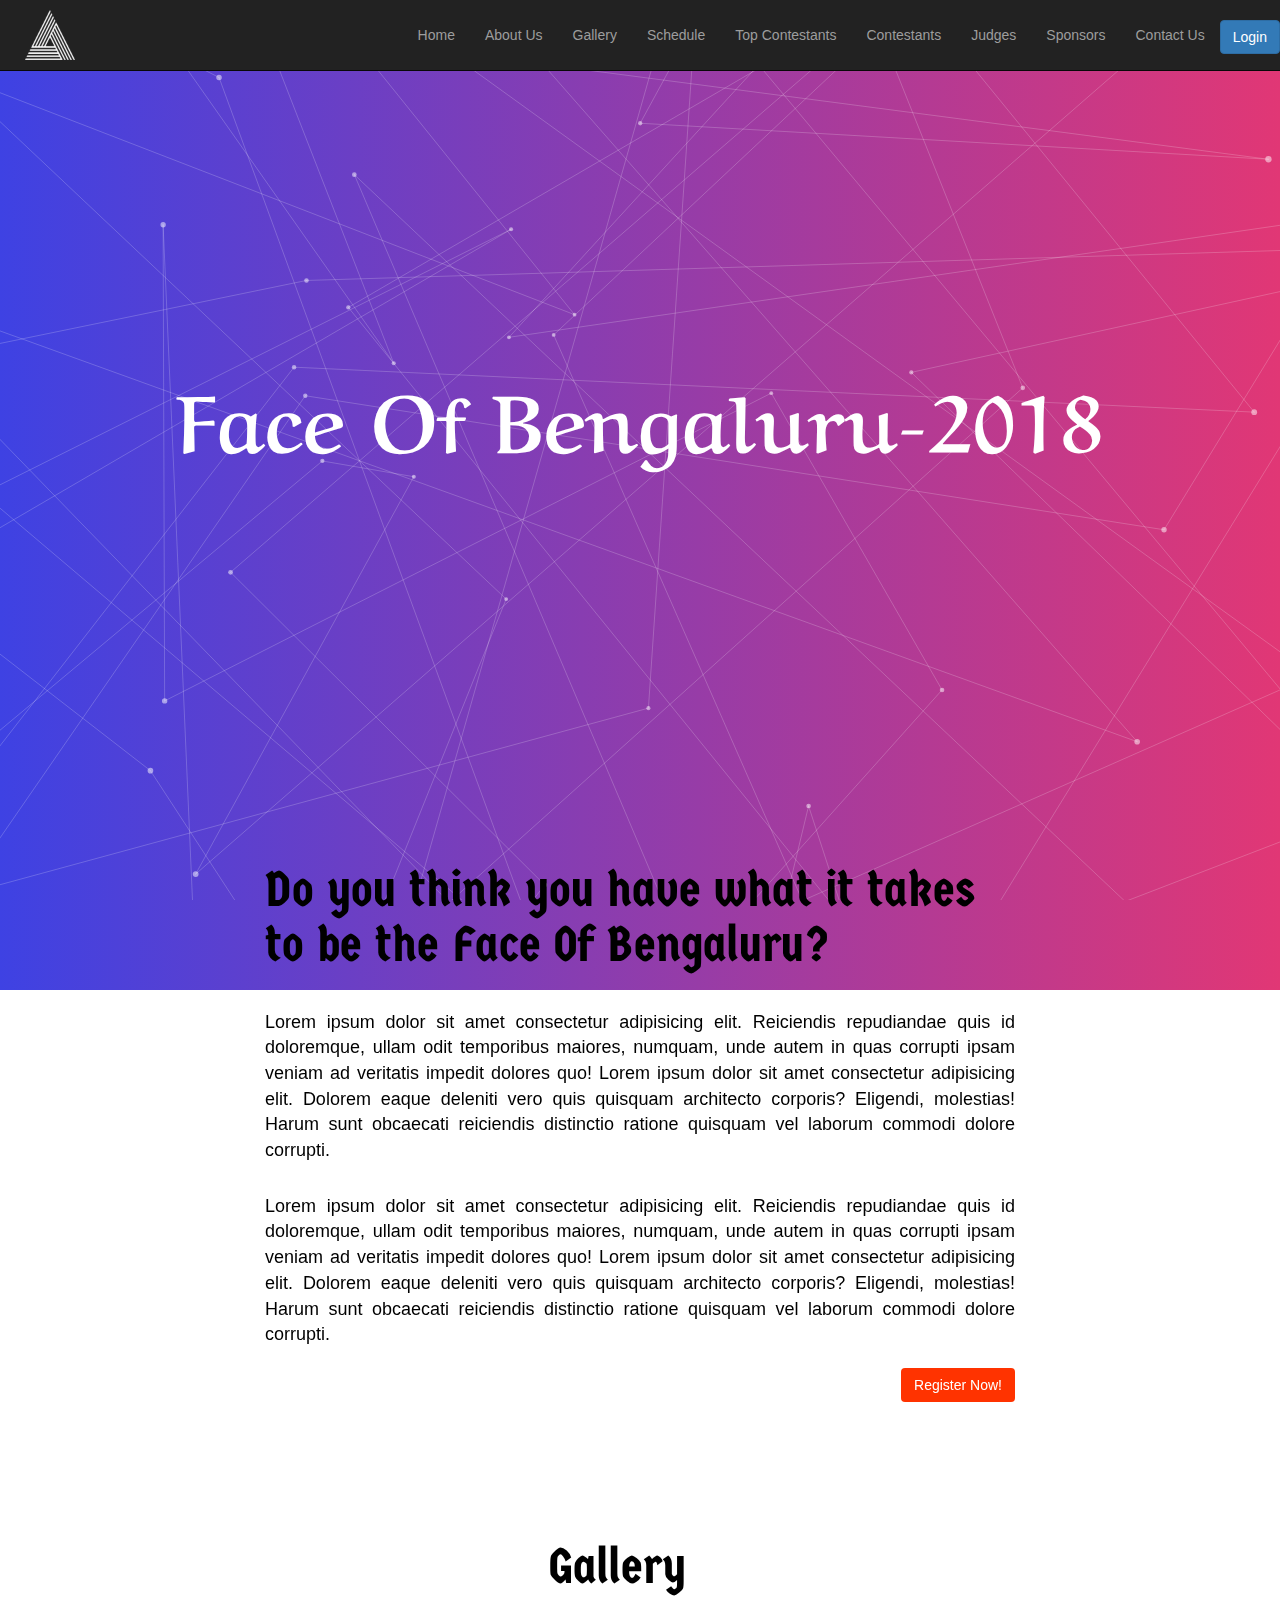
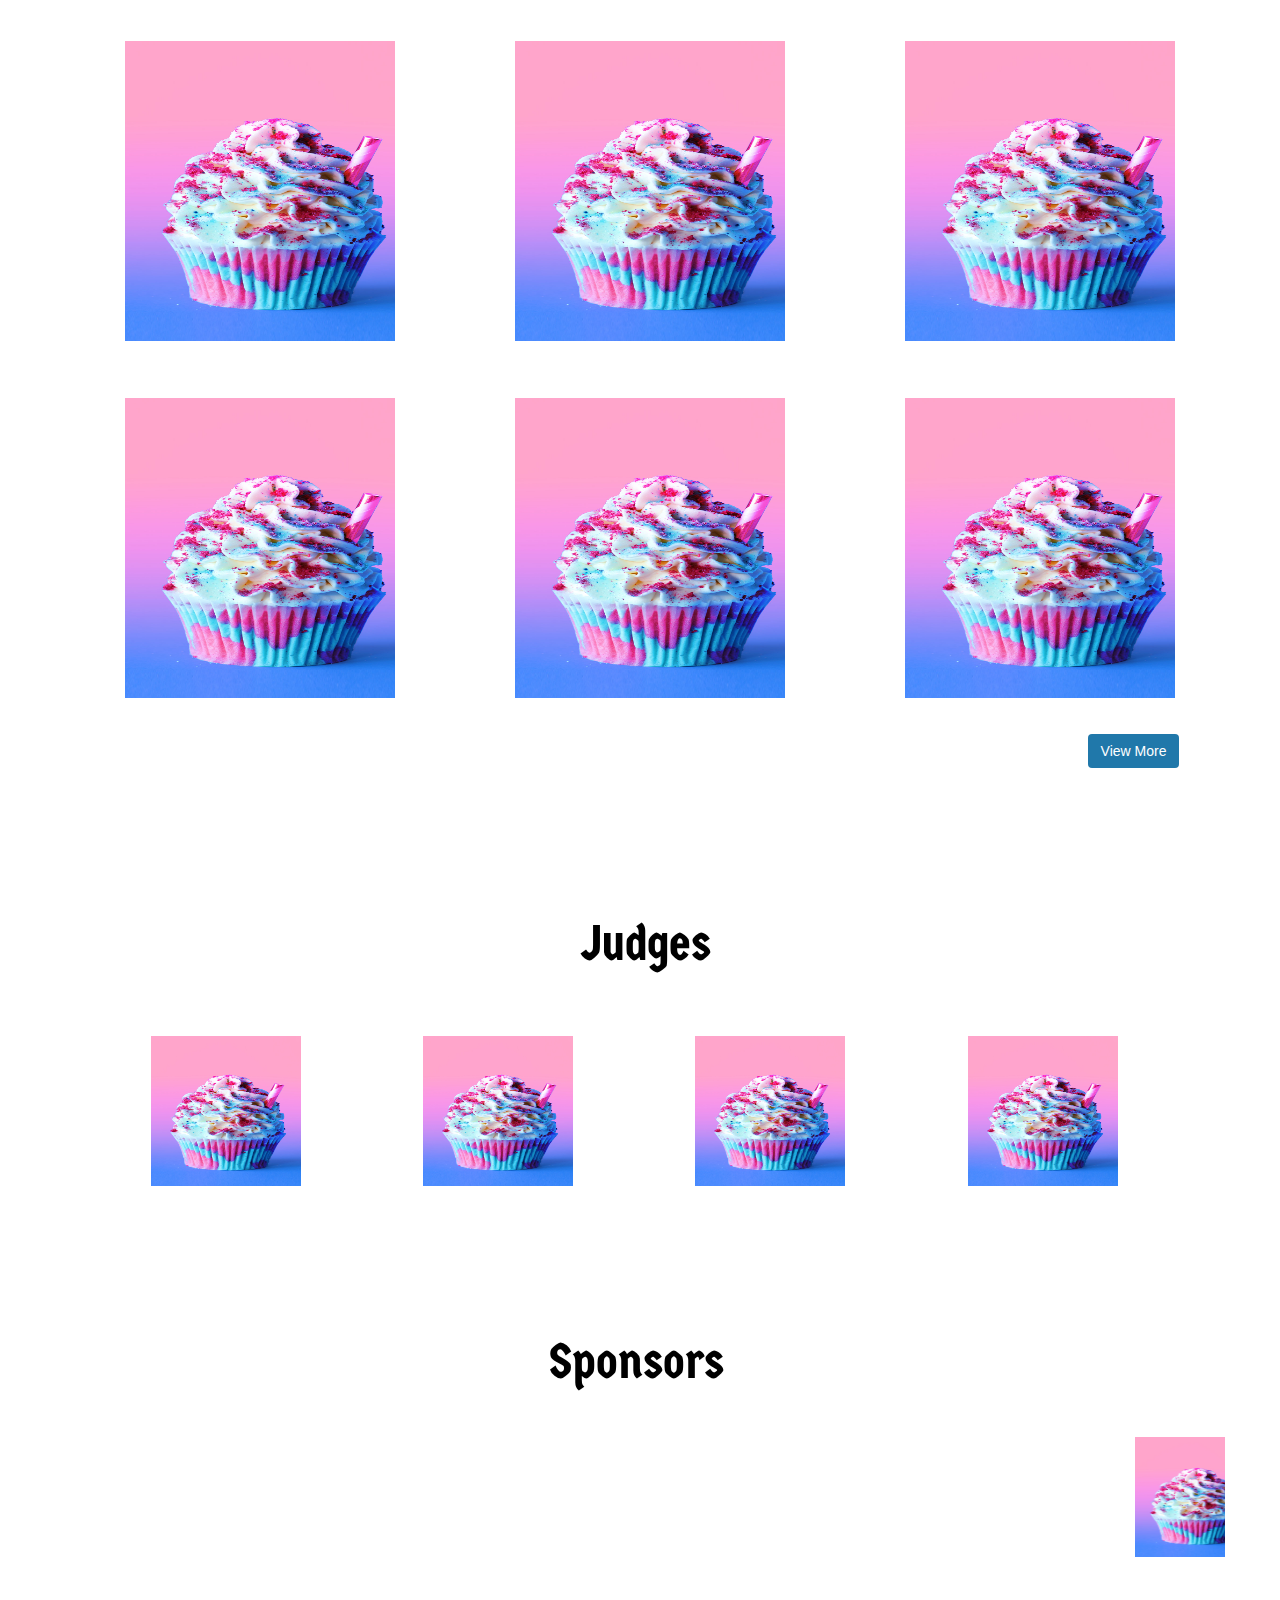
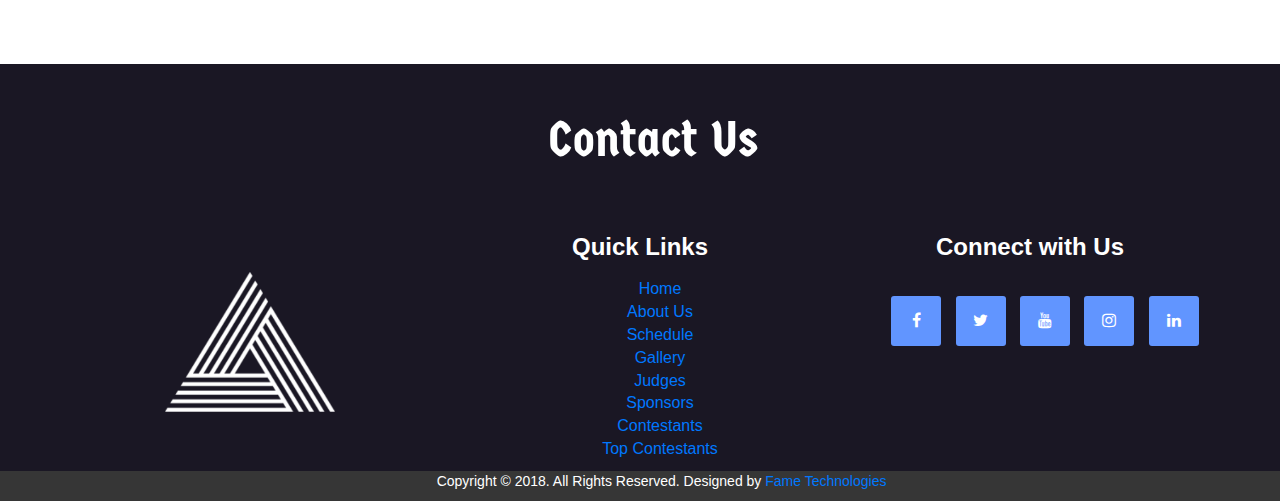
==== index.html @ 470bcb72 "index page" ====
<!DOCTYPE html>
<html>

<head>
    <meta charset="utf-8" />
    <meta http-equiv="X-UA-Compatible" content="IE=edge">
    <title>Face Of Bengaluru-2018</title>
    <meta name="viewport" content="width=device-width, initial-scale=1">
    <link rel="stylesheet" href="css/style.css" />
    <link rel="stylesheet" href="css/infinite-slider.css"/>
    <!-- Latest compiled and minified CSS -->
    <link rel="stylesheet" href="https://maxcdn.bootstrapcdn.com/bootstrap/3.3.7/css/bootstrap.min.css" integrity="sha384-BVYiiSIFeK1dGmJRAkycuHAHRg32OmUcww7on3RYdg4Va+PmSTsz/K68vbdEjh4u"
        crossorigin="anonymous">
    <!--CDN for slick-->
    <link rel="stylesheet" type="text/css" href="slick/slick.css"/>
    <link rel="stylesheet" type="text/css" href="slick/slick-theme.css"/>
    <!-- Font Awesome Icon -->
    <link rel="stylesheet" href="https://cdnjs.cloudflare.com/ajax/libs/font-awesome/4.7.0/css/font-awesome.css" />
    <!--Google Fonts-->
    <link href="https://fonts.googleapis.com/css?family=Aref+Ruqaa" rel="stylesheet">
    <link href="https://fonts.googleapis.com/css?family=Germania+One" rel="stylesheet">
    <script src="main.js"></script>
    <style>
        body {
            background-color: #fff;
            /* margin: 0px; */
            overflow-x: hidden;
            font-family: arial;
            color: #fff;
        }

        /* h1{
        margin:0;
    } */

        a {
            color: #0078ff;
        }

        #canvas {
            width: 100%;
            /* height:700px; */
            height: 110vh;
            /* overflow: hidden; */
            position: absolute;
            top: 0;
            left: 0;
            background-color: #1a1724;
        }

        .canvas-wrap {
            position: relative;

        }

        div.canvas-content {
            position: relative;
            z-index: 2;
            color: #fff;
            text-align: center;
            padding-top: 350px;
            font-family: 'Aref Ruqaa', serif;

        }
    </style>
</head>

<body>
    <!--Begin Navbar-->

    <nav class="navbar navbar-inverse navbar-fixed-top">
        <div class="container-fluid">
            <!-- Brand and toggle get grouped for better mobile display -->
            <div class="navbar-header" style="padding: 10px;">
                <button type="button" class="navbar-toggle collapsed" data-toggle="collapse" data-target="#bs-example-navbar-collapse-1"
                    aria-expanded="false">
                    <span class="sr-only">Toggle navigation</span>
                    <span class="icon-bar"></span>
                    <span class="icon-bar"></span>
                    <span class="icon-bar"></span>
                </button>



                <a class="navbar-brand" href="index.html">
                    <img alt="Brand" src="images/LogoMakr_5es2Bi.png" height="50px;" width="50px;" style="margin-top: -30%;">
                </a>


            </div>

            <!-- Collect the nav links, forms, and other content for toggling -->
            <div class="collapse navbar-collapse" id="bs-example-navbar-collapse-1">


                <ul class="nav navbar-nav navbar-right " style="margin-top: 10px;">
                    <li>
                        <a href="index.html#home">Home</a>
                    </li>
                    <li>
                        <a href="index.html#about">About Us</a>
                    </li>
                    <li>
                        <a href="index.html#gallery">Gallery</a>
                    </li>
                    <li>
                        <a href="index.html#schedule">Schedule</a>
                    </li>
                    <li>
                        <a href="index.html#topcont">Top Contestants</a>
                    </li>
                    <li>
                        <a href="index.html#cont">Contestants</a>
                    </li>
                    <li>
                        <a href="index.html#judges">Judges</a>
                    </li>
                    <li>
                        <a href="index.html#sponsors">Sponsors</a>
                    </li>
                    <li>
                        <a href="index.html#contact">Contact Us</a>
                    </li>

                    <li>
                        <button type="Login" class="btn btn-primary" style="color: #fff; margin-top: 10px;">Login
                            <a href="login.html"></a>
                        </button>
                    </li>
                </ul>
            </div>
            <!-- /.navbar-collapse -->
        </div>
        <!-- /.container-fluid -->
    </nav>

    <!--End Navbar-->



    <!--Begin: Home Section-->
    <section class="canvas-wrap">
        <div class="canvas-content">
            <h1 style=" font-size: 80px; font-weight: 600;">Face Of Bengaluru-2018</h1>
        </div>
        <div id="canvas" class="gradient"></div>

    </section>
    <!-- <section id="home" style="top: -10%; height: 100vh;">
          
                    <div id="canvas" class="gradient" style="position: absolute;  text-align: center; position: absolute;   color: white;"> 
                            <h1  style="font-family: 'Aref Ruqaa', serif; margin-top: 50%;">Face Of Bengaluru-2018</h1>
                    </div>
                    <div class="canvas-content">
                           
                    </div>
                </div>
            
    </section> -->
    <!--End: Home Section-->


    <!--Begin section: About-->
    <section id="about" style="margin-top: 30%; color: #000">
        <div class="container">
            <div class="row">
                <div class="col-md-8 col-md-push-2">
                    <h1 style="font-family: 'Germania One', cursive; font-size: 50px;">Do you think you have what it takes to be the Face Of Bengaluru?</h1>

                    <p style="text-align: justify; font-size: 18px; margin-top: 5%;">Lorem ipsum dolor sit amet consectetur adipisicing elit. Reiciendis repudiandae quis id doloremque, ullam
                        odit temporibus maiores, numquam, unde autem in quas corrupti ipsam veniam ad veritatis impedit dolores
                        quo! Lorem ipsum dolor sit amet consectetur adipisicing elit. Dolorem eaque deleniti vero quis quisquam
                        architecto corporis? Eligendi, molestias! Harum sunt obcaecati reiciendis distinctio ratione quisquam
                        vel laborum commodi dolore corrupti.</p>
                    <br>
                    <p style="text-align: justify; font-size: 18px; ">Lorem ipsum dolor sit amet consectetur adipisicing elit. Reiciendis repudiandae quis id doloremque, ullam
                        odit temporibus maiores, numquam, unde autem in quas corrupti ipsam veniam ad veritatis impedit dolores
                        quo! Lorem ipsum dolor sit amet consectetur adipisicing elit. Dolorem eaque deleniti vero quis quisquam
                        architecto corporis? Eligendi, molestias! Harum sunt obcaecati reiciendis distinctio ratione quisquam
                        vel laborum commodi dolore corrupti.</p>

                    <button type="Login" class="btn" style="color: #fff; margin-top: 10px; float: right; background: #ff3300;">Register Now!
                        <a href="reg.html"></a>
                    </button>
                </div>



            </div>

        </div>
        </div>
        </div>
    </section>


    <!--End section: About-->


    <!--Begin section: Gallery-->

    <section id="gallery">
        <div class="container">
            <div class="row">
                <div class="col-md-10 col-md-push-2" style="margin-top: 10%;">
                    <h1 style="font-family: 'Germania One', cursive; color: #000; margin-left: 30%; font-size: 50px;margin-bottom: 5%;">Gallery</h1>
                </div>
                <div class="col-md-4 ">
                    <div class="content">
                        <div class="content-overlay"></div>
                        <img class="content-image" src="images/cupcake.jpg" height="300px;" width="295px;" style="margin-left:20px;">
                        <div class="content-details fadeIn-bottom">
                            <h3 class="content-title">College #1</h3>
                        </div>
                    </div>
                </div>
                <div class="col-md-4 ">
                    <div class="content">
                        <div class="content-overlay"></div>
                        <img class="content-image" src="images/cupcake.jpg" height="300px;" width="295px;" style="margin-left:20px;">
                        <div class="content-details fadeIn-bottom">
                            <h3 class="content-title">College #2</h3>
                        </div>
                    </div>
                </div>
                <div class="col-md-4 ">
                    <div class="content">
                        <div class="content-overlay"></div>
                        <img class="content-image" src="images/cupcake.jpg" height="300px;" width="295px;" style="margin-left:20px;">
                        <div class="content-details fadeIn-bottom">
                            <h3 class="content-title">College #3</h3>
                        </div>
                    </div>
                </div>

            </div>

            <div class="row" style="margin-top: 5%;">

                <div class="col-md-4 ">
                    <div class="content">
                        <div class="content-overlay"></div>
                        <img class="content-image" src="images/cupcake.jpg" height="300px;" width="295px;" style="margin-left:20px;">
                        <div class="content-details fadeIn-bottom">
                            <h3 class="content-title">College #4</h3>
                        </div>
                    </div>
                </div>
                <div class="col-md-4 ">
                    <div class="content">
                        <div class="content-overlay"></div>
                        <img class="content-image" src="images/cupcake.jpg" height="300px;" width="295px;" style="margin-left:20px;">
                        <div class="content-details fadeIn-bottom">
                            <h3 class="content-title">College #5</h3>
                        </div>
                    </div>
                </div>
                <div class="col-md-4 ">
                    <div class="content">
                        <div class="content-overlay"></div>
                        <img class="content-image" src="images/cupcake.jpg" height="300px;" width="295px;" style="margin-left:20px;">
                        <div class="content-details fadeIn-bottom">
                            <h3 class="content-title">College #6</h3>
                        </div>
                    </div>
                    <button type="Login" class="btn" style="color: #fff; margin-top: 10%; margin-left: 66%; background: #2078aa;">View More
                        <a href="reg.html"></a>
                    </button>
                </div>



            </div>

        </div>
    </section>
    <!--End section: Gallery-->


    <!--Begin Section: Judges-->

    <section id="judges" style="margin-top:10%; margin-bottom: 10%;">
        <div class="row">
            <div class="container" style="padding-left: 5%;">
                <div class="col-md-10 col-md-push-2" style="margin-bottom: 5%;">
                    <h1 style="font-family: 'Germania One', cursive; color: #000; margin-left: 30%; font-size: 50px;">Judges</h1>
                </div>
                <div class="col-md-3">
                    <div class="container">
                        <img src="images/cupcake.jpg" alt="Avatar" class="image" height="150px;" width="150px;">
                        <!-- <div class="overlay">
                            <div class="text">Hello World</div>
                        </div> -->
                    </div>
                </div>
                <div class="col-md-3">
                        <div class="container">
                            <img src="images/cupcake.jpg" alt="Avatar" class="image" height="150px;" width="150px;">

                        </div>
                </div>
                <div class="col-md-3">
                        <div class="container">
                            <img src="images/cupcake.jpg" alt="Avatar" class="image" height="150px;" width="150px;">
 
                        </div>
                </div>
                <div class="col-md-3">
                        <div class="container">
                            <img src="images/cupcake.jpg" alt="Avatar" class="image" height="150px;" width="150px;">
 
                        </div>
                </div>

            </div>
        </div>
    </section>



    <!--End Section: Judges-->

    <!--Begin Section: Sponsors-->

    <section id="sponsors" style="margin-bottom: 8%;">
        <div class="container">
            <div class="row">
                    <div class="col-md-10 col-md-push-2">
                            <h1 style="font-family: 'Germania One', cursive; color: #000; margin-left: 30%; font-size: 50px;margin-bottom: 5%;">Sponsors</h1>
                    </div>
                   <div class="col-md-10 col-md-push-2" ></div>

                   <marquee behavior="scroll" direction="left"  scrollamount=10>
                    <img src="images/cupcake.jpg" width="140" height="120" alt="Cupcake Inc." style="padding-right: 20px;"/>
                    <img src="images/cupcake.jpg" width="140" height="120" alt="Cupcake Inc." style="padding-right: 20px;"/>
                    <img src="images/cupcake.jpg" width="140" height="120" alt="Cupcake Inc." style="padding-right: 20px;"/>
                    <img src="images/cupcake.jpg" width="140" height="120" alt="Cupcake Inc." style="padding-right: 20px;"/>
                    <img src="images/cupcake.jpg" width="140" height="120" alt="Cupcake Inc." style="padding-right: 20px;"/>
                </marquee>
                   <!-- <div class="your-class">
                    <div><img src="images/cupcake.jpg" alt=""></div>
                    <div><img src="images/cupcake.jpg" alt=""></div>
                    <div><img src="images/cupcake.jpg" alt=""></div>
                  </div> -->
                   <!-- <div class="container">
                        <section class="customer-logos slider">
                          <div class="slide"><img src="images/image1.png" height="100px;" width="100px;"></div>
                          <div class="slide"><img src="images/image2.png"></div>
                          <div class="slide"><img src="images/image3.png"></div>
                          <div class="slide"><img src="images/image4.png"></div>
                          <div class="slide"><img src="images/image5.png"></div>
                          <div class="slide"><img src="images/image6.png"></div>
                          <div class="slide"><img src="images/image7.png"></div>
                          <div class="slide"><img src="images/image8.png"></div>
                        </section>
                      </div> -->
            </div>
        </div>
    </section>


    <!--End Section: Sponsors-->


    <!--Begin Section: Contact Us-->
    <section id="sponsors" style="background: #1a1724;">
        <div class="container">
            <div class="row">
                    <div class="col-md-10 col-md-push-2" >
                            <h1 style="font-family: 'Germania One', cursive; color: #fff;  font-size: 50px;margin-bottom: 5%; margin-top: 5%; margin-left: 30%;">Contact Us</h1>
                    </div>

                    <div class="col-md-4" style="margin-top: 5%; ">
                       <center><img src="images/LogoMakr_5es2Bi.png" height="140px;" width="170px;">    
                    </center>
                    </div>

                    <div class="col-md-4" style="font-size: 16px;">
                        <center>
                        <h3 ><b>Quick Links</b></h3>
                        <ul style="list-style: none; margin-top: 5%;">
                            <li><a href="index.html">Home</a></li>
                            <li><a href="index.html#about">About Us</a></li>
                            <li><a href="schedule.html">Schedule</a></li>
                            <li><a href="index.html#gallery">Gallery</a></li>
                            <li><a href="index.html#judges">Judges</a></li>
                            <li><a href="index.html#sponsors">Sponsors</a></li>
                            <li><a href="cont.html">Contestants</a></li>
                            <li><a href="topcont.html">Top Contestants</a></li>
                        </ul>
                         
                        </center>
                    </div>

                    <div class="col-md-4" style="font-size: 16px;">
                            <center>
                            <h3 ><b>Connect with Us</b></h3>
                            <ul class="footer-follow">
                                    <li><a href="#"><i class="fa fa-facebook"></i></a></li>
                                    <li><a href="#"><i class="fa fa-twitter"></i></a></li>
                                    <li><a href="#"><i class="fa fa-youtube"></i></a></li>
                                    <li><a href="#"><i class="fa fa-instagram"></i></a></li>
                                    <li><a href="#"><i class="fa fa-linkedin"></i></a></li>
                                    
                            </ul>
                            </center>
                    </div>
                

            </div>
        </div>
    </section>
            <div class="row" style="background: rgb(54, 54, 54);">
                <div class="col-md-8 col-md-push-4">
                    <!-- footer copyright -->
                    <div class="footer-copyright">
                            <p>Copyright © 2018. All Rights Reserved. Designed by <a href="http://fametechnologies.in/" target="_blank">Fame Technologies</a></p>
                        </div>
                        <!-- /footer copyright -->
                </div>
            </div>
        

    <!--End Section: Contact Us-->


    <!-- Latest compiled and minified JavaScript -->
    <script src="https://maxcdn.bootstrapcdn.com/bootstrap/3.3.7/js/bootstrap.min.js" integrity="sha384-Tc5IQib027qvyjSMfHjOMaLkfuWVxZxUPnCJA7l2mCWNIpG9mGCD8wGNIcPD7Txa"
        crossorigin="anonymous"></script>

    <script src="js/three.min.js"></script>
    <!-- Helpers -->
    <script src="js/projector.js"></script>
    <script src="js/canvas-renderer.js"></script>

    <!-- Visualitzation adjustments -->
    <script src="js/3d-lines-animation.js"></script>

    <!-- Animated background color -->
    <script src="http://cdnjs.cloudflare.com/ajax/libs/jquery/2.0.2/jquery.min.js"></script>
    <script src="js/color.js"></script>



<!--Slick Carousel-->
<!-- <script type="text/javascript" src="http://code.jquery.com/jquery-1.11.0.min.js"></script>
<script type="text/javascript" src="http://code.jquery.com/jquery-migrate-1.2.1.min.js"></script>
<script type="text/javascript" src="slick/slick.min.js"></script>


<script type="text/javascript">
$(document).ready(function(){
    $('.your-class').slick({
     
     
    });
  });
  </script> -->

<!--Carousel-->


    <!-- <script src="https://code.jquery.com/jquery-2.2.0.min.js" type="text/javascript"></script>
<script src="https://cdnjs.cloudflare.com/ajax/libs/slick-carousel/1.6.0/slick.js"></script>
<script src="https://maxcdn.bootstrapcdn.com/bootstrap/3.3.6/js/bootstrap.min.js"></script>
<link href="https://maxcdn.bootstrapcdn.com/bootstrap/3.3.6/css/bootstrap.min.css" rel="stylesheet"> -->

    <!-- <script src="https://cdnjs.cloudflare.com/ajax/libs/jquery/2.2.2/jquery.min.js"></script>
    <script src="https://cdnjs.cloudflare.com/ajax/libs/OwlCarousel2/2.1.3/owl.carousel.min.js"></script>
    <script src="https://use.fontawesome.com/826a7e3dce.js"></script>
    <script src="https://cdnjs.cloudflare.com/ajax/libs/OwlCarousel2/2.1.3/assets/owl.carousel.min.css"></script> -->
</body>

</html>
---- css/style.css ----
/* @import url(https://fonts.googleapis.com/css?family=Raleway);
*, *:before, *:after{
    margin: 0;
    padding: 0;
    -webkit-box-sizing: border-box;
    -moz-box-sizing:border-box;
    box-sizing: border-box;
  }
  
  body{
    background: #f9f9f9;
    font-size: 16px;
    font-family: 'Raleway', sans-serif;
  }
  
  .main-title{
    color: #2d2d2d;
    text-align: center;
    text-transform: capitalize;
    padding: 0.7em 0;
  }
  
  .container{
    padding: 1em 0;
    float: center;
    width: 50%;
  }
  @media screen and (max-width: 640px){
    .container{
      display: block;
      width: 100%;
    }
  }
  
  @media screen and (min-width: 900px){
    .container{
      width: 33.33333%;
    }
  }
  
  .container .title{
    color: #1a1a1a;
    text-align: center;
    margin-bottom: 10px;
  } */
  
  .content {
    position: relative;
    width: 100%;
    max-width: 290px;
    margin: auto;
    overflow: hidden;
  }
  
  .content .content-overlay {
    background: rgba(0,0,0,0.7);
    position: absolute;
    height: 100%;
    width: 100%;
    left: 18px;
    top: 0;
    bottom: 0;
    right: 0px;
    opacity: 0;
    -webkit-transition: all 0.4s ease-in-out 0s;
    -moz-transition: all 0.4s ease-in-out 0s;
    transition: all 0.4s ease-in-out 0s;
  }
  
  .content:hover .content-overlay{
    opacity: 1;
  }
  
  .content-image{
    width: 100%;
  }
  
  .content-details {
    position: absolute;
    text-align: center;
    padding-left: 1em; 
    padding-right: 1em;
    width: 100%;
    top: 50%;
    left: 50%;
    opacity: 0;
    -webkit-transform: translate(-50%, -50%);
    -moz-transform: translate(-50%, -50%);
    transform: translate(-50%, -50%);
    -webkit-transition: all 0.3s ease-in-out 0s;
    -moz-transition: all 0.3s ease-in-out 0s;
    transition: all 0.3s ease-in-out 0s;
  }
  
  .content:hover .content-details{
    top: 50%;
    left: 50%;
    opacity: 1;
  }
  
  .content-details h3{
    color: #fff;
    font-weight: 3x00;
    margin-bottom: 0.5em;
  
  }
  
  .content-details p{
    color: #fff;
    font-size: 0.8em;
  }
  
  .fadeIn-bottom{
    top: 80%;
  }
  
  /*Begin section: Judges*/
  /* #judges .row .col-md-3 .container {
    position: relative;
    width: 50%;
  }
  
  .image {
    display: block;
    /* width: 100%;
    height: auto; */
    /* height: 150px;
    width: 150px; */
/* }
  
  .overlay {
    position: absolute;
    bottom: 100%;
    left: 0;
    right: 0;
    background-color: #008CBA;
    overflow: hidden; */
    /* width: 100%;
    height:0; */
    /* height: 150px;
    width: 150px;
    transition: .5s ease;
    opacity: 0.3;
  }
  
  .container:hover .overlay {
    bottom: 0;
    height: 100%;
  }
  
  .text {
    color: white;
    font-weight: 400;
    font-size: 50px;
    z-index: 100;
    position: absolute;
    top: 50%;
    left: 50%;
    -webkit-transform: translate(-50%, -50%);
    -ms-transform: translate(-50%, -50%);
    transform: translate(-50%, -50%);
    text-align: center;
  } */ 

  /*Begin section: Sponsors*/
  .carousel-wrap {
    margin: 90px auto;
    padding: 0 5%;
    width: 80%;
    position: relative;
  }
  
  /* fix blank or flashing items on carousel */
  .owl-carousel .item {
    position: relative;
    z-index: 100; 
    -webkit-backface-visibility: hidden; 
  }
  
  /* end fix */
  .owl-nav > div {
    margin-top: -26px;
    position: absolute;
    top: 50%;
    color: #cdcbcd;
  }
  
  .owl-nav i {
    font-size: 52px;
  }
  
  .owl-nav .owl-prev {
    left: -30px;
  }
  
  .owl-nav .owl-next {
    right: -30px;
  }


  /*Footer links*/
  .footer-follow {
    text-align: center;
    margin-bottom: 20px;
    margin-top: 10%;
}

.footer-follow li {
    display: inline-block;
    margin-right: 10px;
    margin-bottom: 13px;
}

.footer-follow li a {
  display: inline-block;
  width: 50px;
  height: 50px;
  line-height: 50px;
  text-align: center;
  border-radius: 3px;
  background-color: #6195FF;
  color:#FFF;
}
---- css/infinite-slider.css ----
/* Slider
.slick-slide {
    margin: 0px 20px;
}

.slick-slide img {
    width: 100%;
}

.slick-slider
{
    position: relative;
    display: block;
    box-sizing: border-box;
    -webkit-user-select: none;
    -moz-user-select: none;
    -ms-user-select: none;
            user-select: none;
    -webkit-touch-callout: none;
    -khtml-user-select: none;
    -ms-touch-action: pan-y;
        touch-action: pan-y;
    -webkit-tap-highlight-color: transparent;
}

.slick-list
{
    position: relative;
    display: block;
    overflow: hidden;
    margin: 0;
    padding: 0;
}
.slick-list:focus
{
    outline: none;
}
.slick-list.dragging
{
    cursor: pointer;
    cursor: hand;
}

.slick-slider .slick-track,
.slick-slider .slick-list
{
    -webkit-transform: translate3d(0, 0, 0);
       -moz-transform: translate3d(0, 0, 0);
        -ms-transform: translate3d(0, 0, 0);
         -o-transform: translate3d(0, 0, 0);
            transform: translate3d(0, 0, 0);
}

.slick-track
{
    position: relative;
    top: 0;
    left: 0;
    display: block;
}
.slick-track:before,
.slick-track:after
{
    display: table;
    content: '';
}
.slick-track:after
{
    clear: both;
}
.slick-loading .slick-track
{
    visibility: hidden;
} 

.slick-slide
{
    display: none;
    float: left;
    height: 100%;
    min-height: 1px;
}
[dir='rtl'] .slick-slide
{
    float: right;
}
.slick-slide img
{
    display: block;
}
.slick-slide.slick-loading img
{
    display: none;
}
.slick-slide.dragging img
{
    pointer-events: none;
}
.slick-initialized .slick-slide
{
    display: block;
}
.slick-loading .slick-slide
{
    visibility: hidden;
}
.slick-vertical .slick-slide
{
    display: block;
    height: auto;
    border: 1px solid transparent;
}
.slick-arrow.slick-hidden {
    display: none;
} */
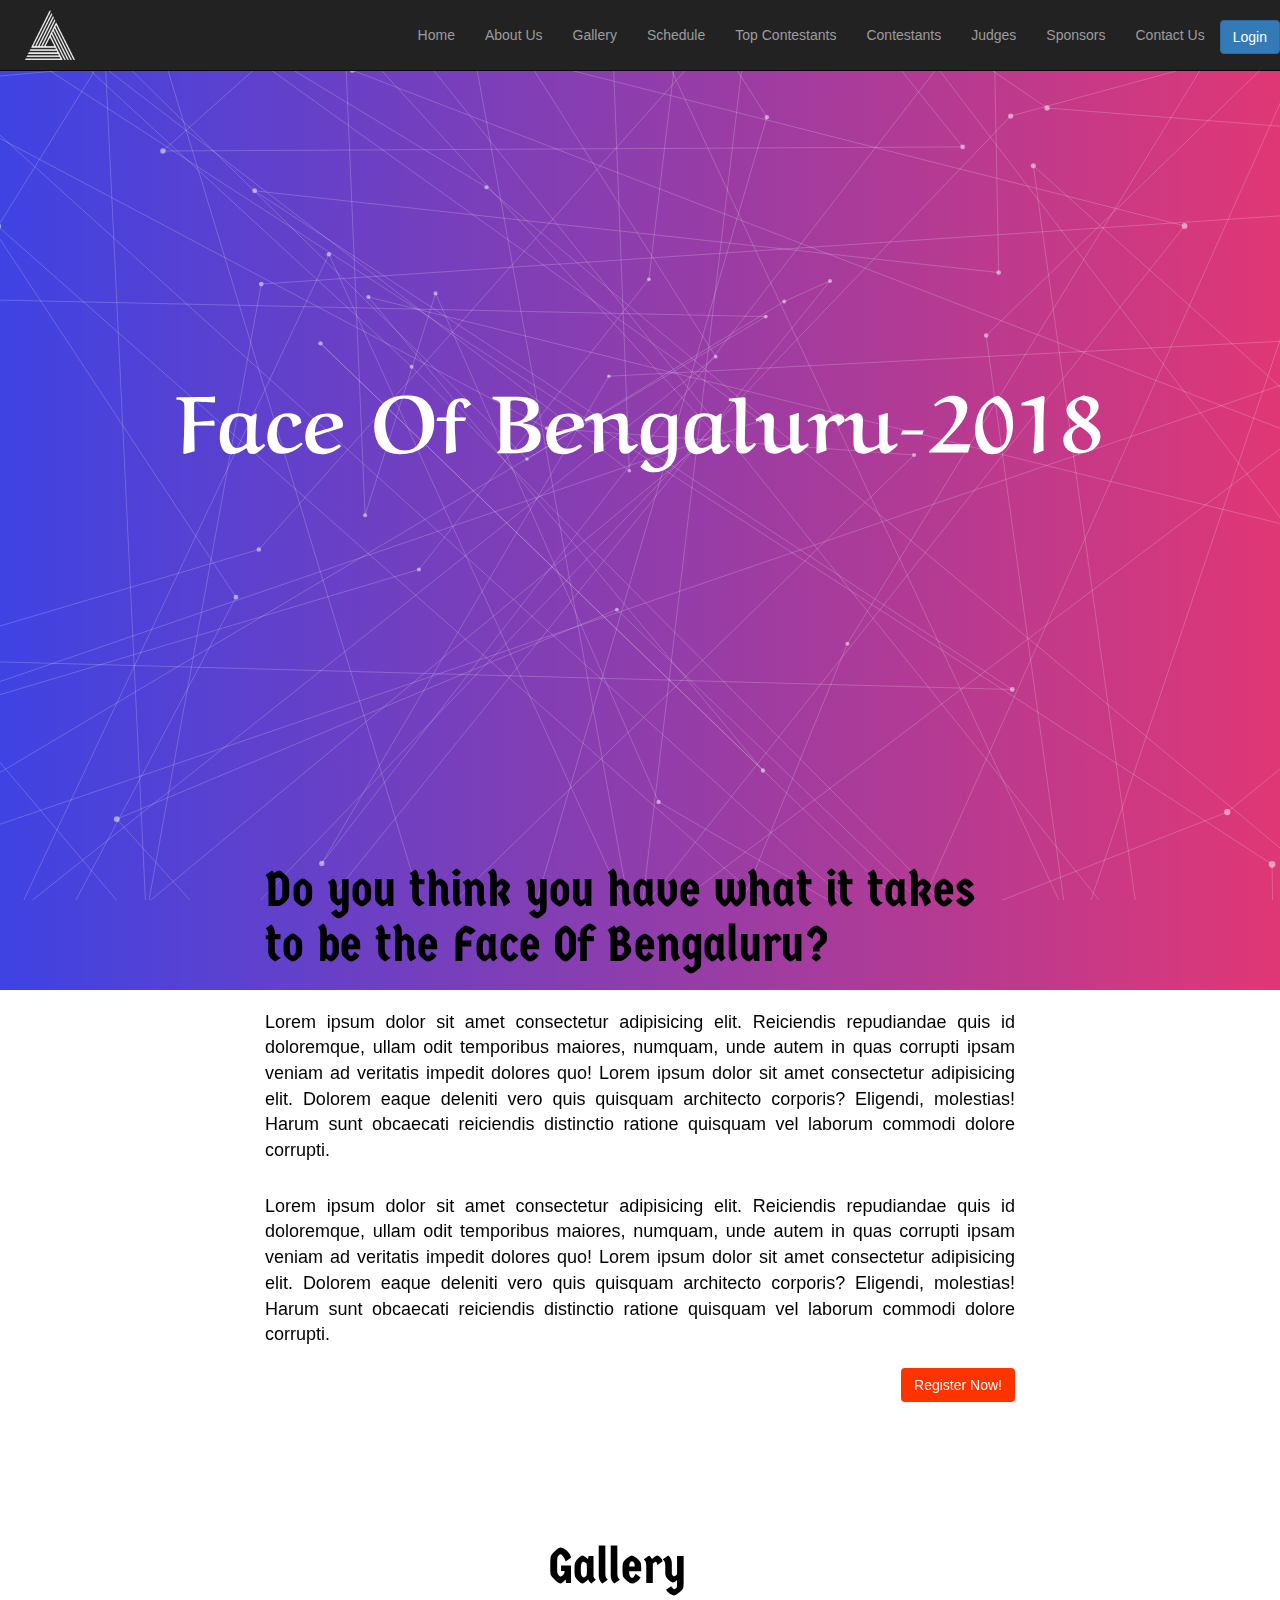
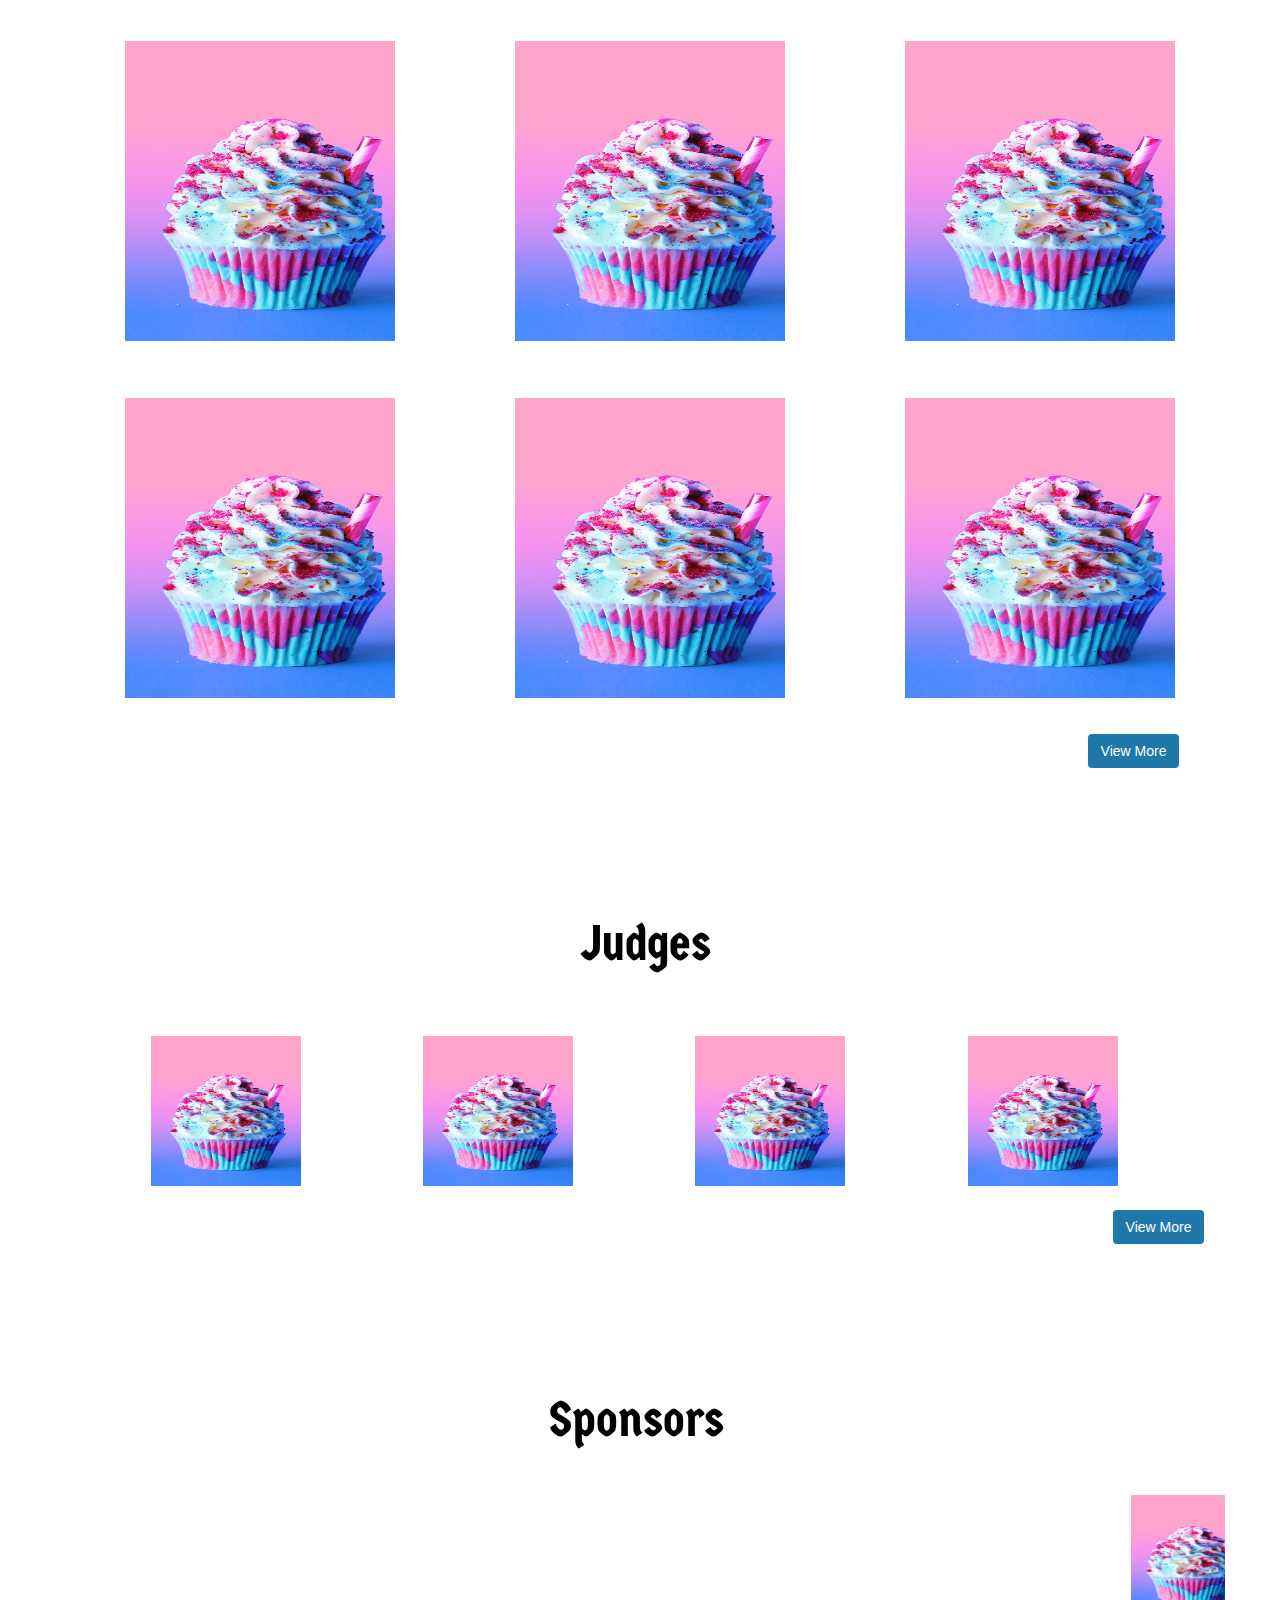
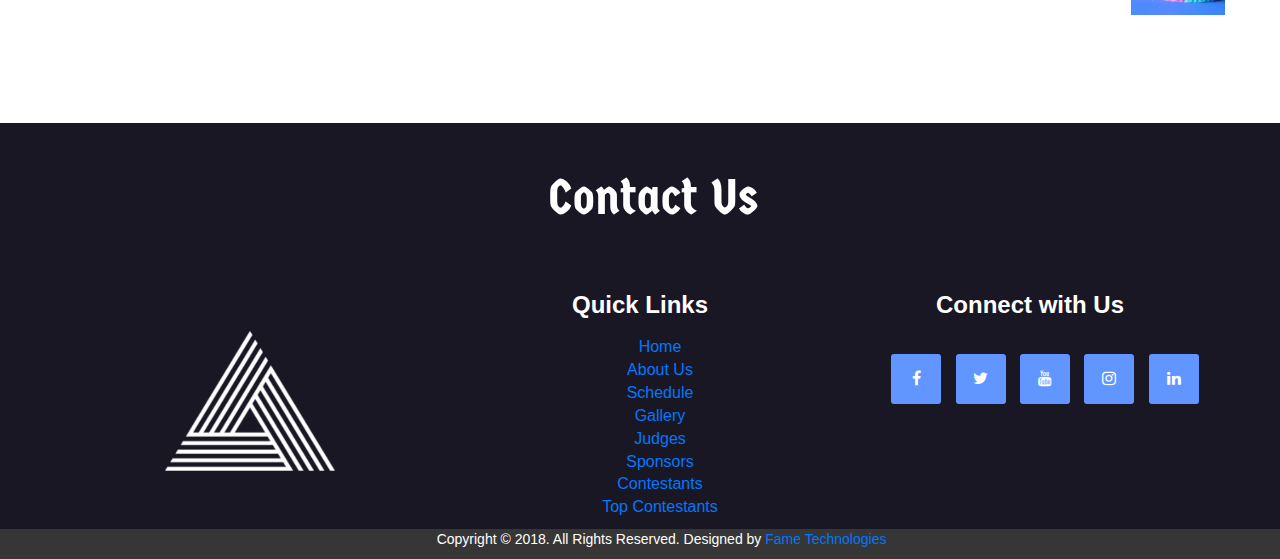
==== commit a2d0e4c9: "Added gallery pages" ====
--- a/index.html
+++ b/index.html
@@ -310,6 +310,9 @@
                             <img src="images/cupcake.jpg" alt="Avatar" class="image" height="150px;" width="150px;">
  
                         </div>
+                        <a href="gallery.html" style="color: #fff;"><button type="Login" class="btn" style="color: #fff; margin-top: 10%; margin-left: 66%; background: #2078aa;">View More
+                        
+                            </button></a>
                 </div>
 
             </div>
--- a/css/style.css
+++ b/css/style.css
@@ -221,3 +221,34 @@
   background-color: #6195FF;
   color:#FFF;
 }
+
+
+/*Banner*/
+#banner_img img{
+  height:200px;
+  width:250px;   
+  }
+.hero-text h1{
+    top: 30%; 
+    left:20%; 
+    position: absolute;
+    font-family: Germania One;
+    font-size: 60px;
+    letter-spacing: 2px;
+    
+    
+
+  }
+
+  /*Photo grid*/
+  /* .grid { 
+    display: grid;
+    grid-template-columns: repeat(auto-fill, minmax(220px, 1fr));
+    grid-gap: 25px;
+    align-items: stretch;
+    }
+  .grid img {
+    border: 1px solid #ccc;
+    box-shadow: 2px 2px 6px 0px  rgba(0,0,0,0.3);
+    max-width: 100%;
+  } */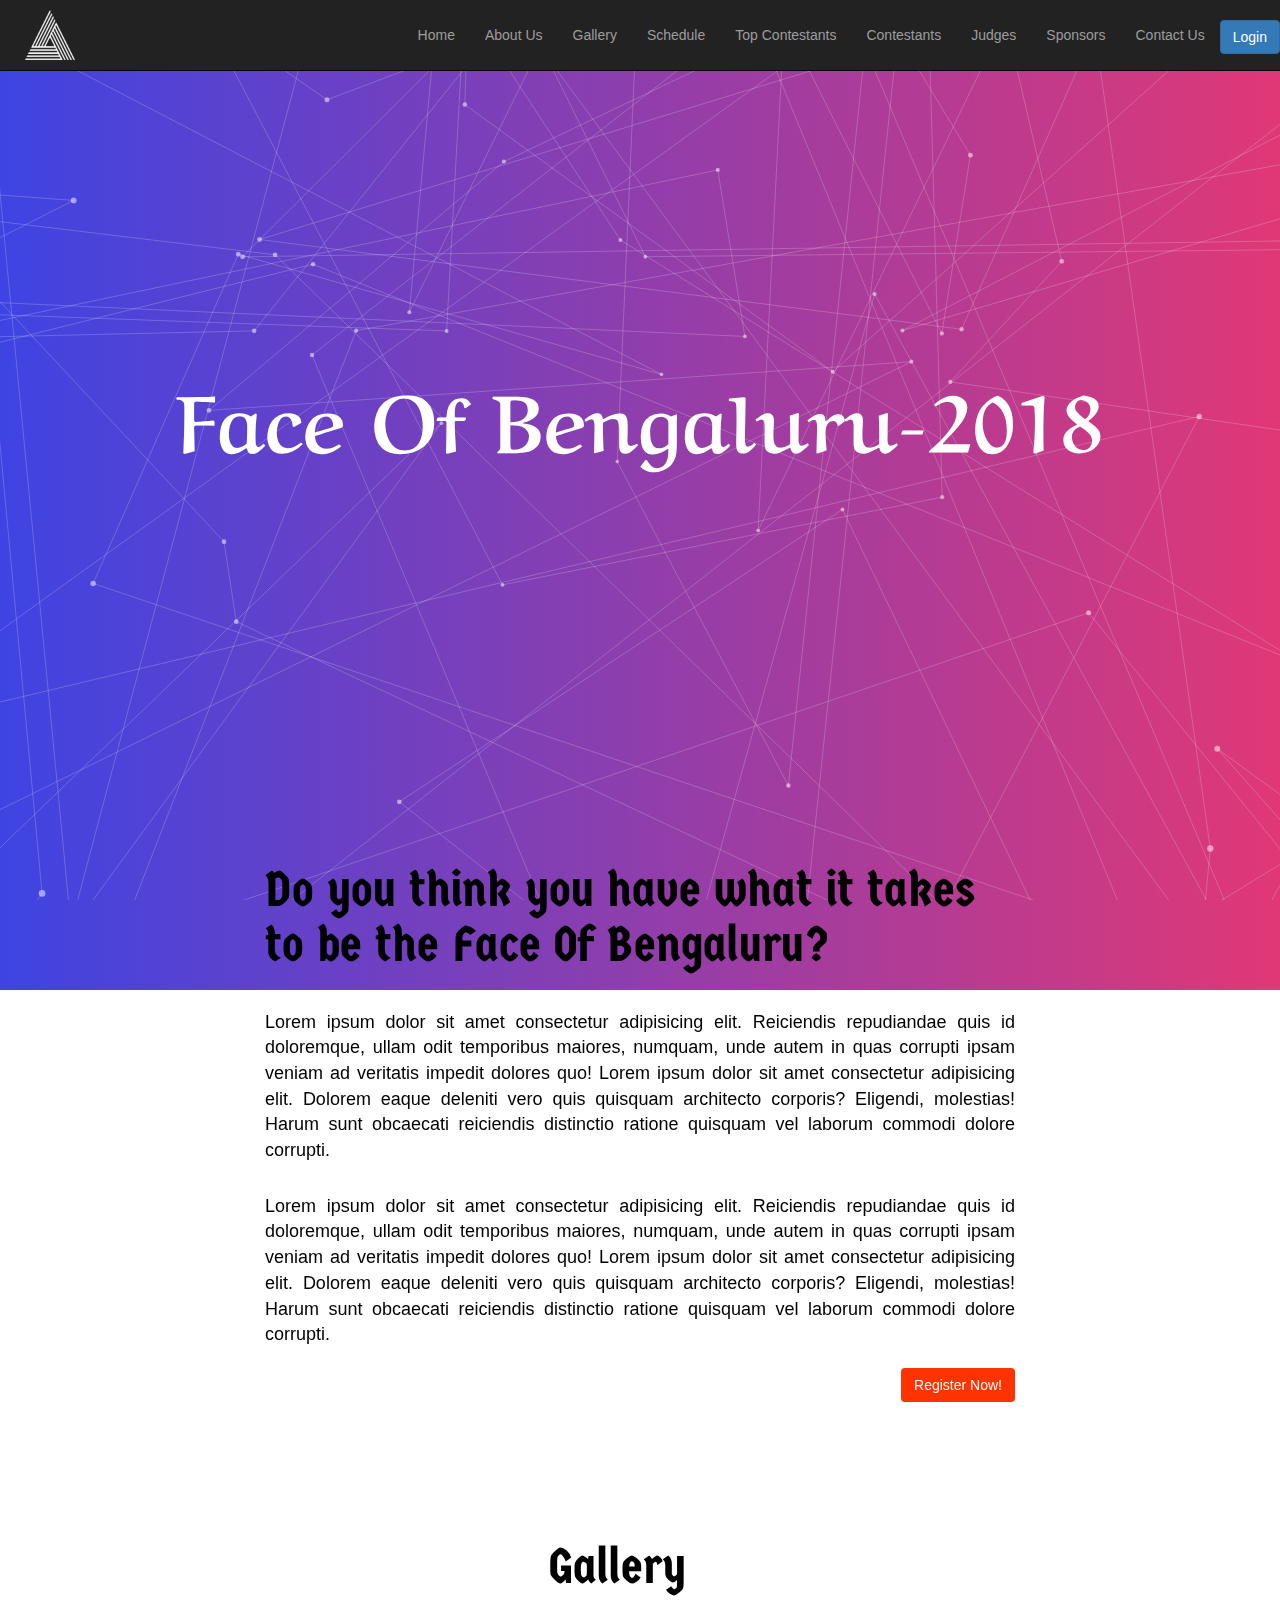
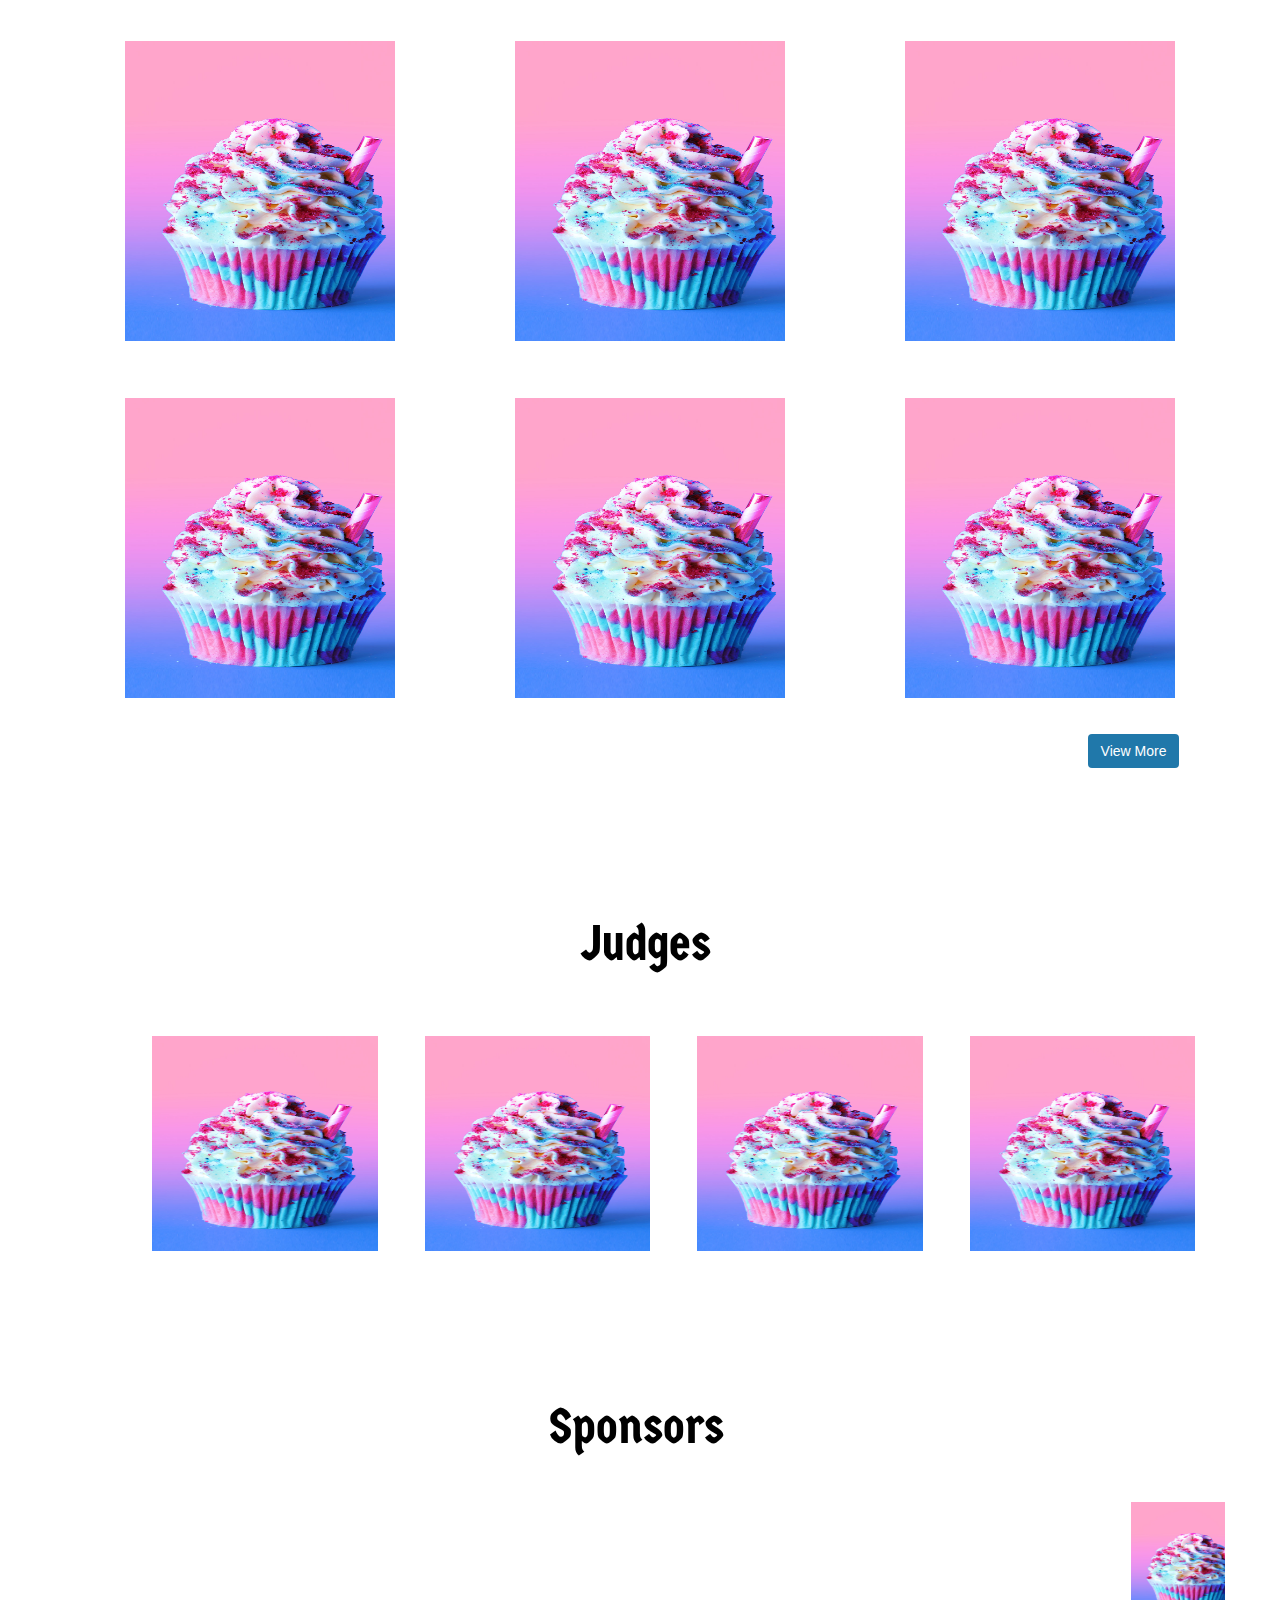
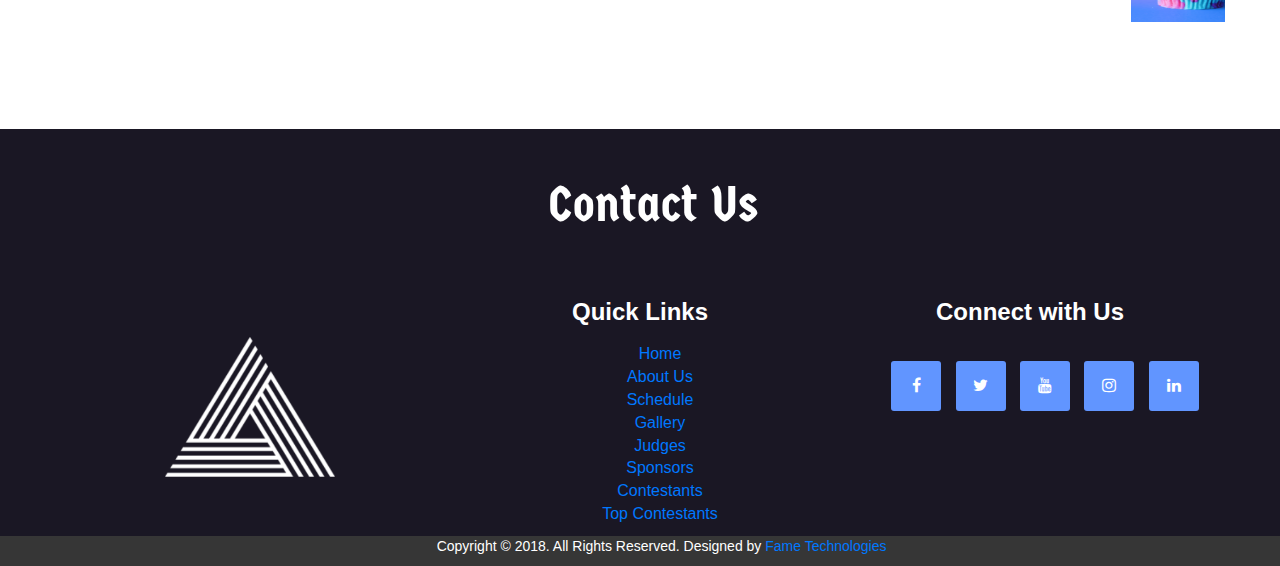
==== commit 7355ca4e: "updated the judges section" ====
--- a/index.html
+++ b/index.html
@@ -286,33 +286,44 @@
                     <h1 style="font-family: 'Germania One', cursive; color: #000; margin-left: 30%; font-size: 50px;">Judges</h1>
                 </div>
                 <div class="col-md-3">
-                    <div class="container">
-                        <img src="images/cupcake.jpg" alt="Avatar" class="image" height="150px;" width="150px;">
-                        <!-- <div class="overlay">
-                            <div class="text">Hello World</div>
-                        </div> -->
+                    <div class="content" style="padding-left: 7%;">
+                        <div class="content-overlay"></div>
+                        <img class="content-image" src="images/cupcake.jpg" alt="Judge" class="image" height="215px;" width="130px;" >
+                        <div class="content-details fadeIn-top">
+                            <h3 class="content-title">Judge #1</h3>
+                            <p>Designation</p>
+                        </div>
                     </div>
                 </div>
                 <div class="col-md-3">
-                        <div class="container">
-                            <img src="images/cupcake.jpg" alt="Avatar" class="image" height="150px;" width="150px;">
-
-                        </div>
+                    <div class="content" style="padding-left: 7%;">
+                        <div class="content-overlay"></div>
+                        <img class="content-image" src="images/cupcake.jpg" alt="Judge" class="image" height="215px;" width="130px;" >
+                        <div class="content-details fadeIn-top">
+                            <h3 class="content-title">Judge #2</h3>
+                            <p>Designation</p>
+                        </div>
+                    </div>
                 </div>
                 <div class="col-md-3">
-                        <div class="container">
-                            <img src="images/cupcake.jpg" alt="Avatar" class="image" height="150px;" width="150px;">
- 
-                        </div>
+                    <div class="content" style="padding-left: 7%;">
+                        <div class="content-overlay"></div>
+                        <img class="content-image" src="images/cupcake.jpg" alt="Judge" class="image" height="215px;" width="130px;" >
+                        <div class="content-details fadeIn-top">
+                            <h3 class="content-title">Judge #3</h3>
+                            <p>Designation</p>
+                        </div>
+                    </div>
                 </div>
                 <div class="col-md-3">
-                        <div class="container">
-                            <img src="images/cupcake.jpg" alt="Avatar" class="image" height="150px;" width="150px;">
- 
-                        </div>
-                        <a href="gallery.html" style="color: #fff;"><button type="Login" class="btn" style="color: #fff; margin-top: 10%; margin-left: 66%; background: #2078aa;">View More
-                        
-                            </button></a>
+                    <div class="content" style="padding-left: 7%;">
+                        <div class="content-overlay"></div>
+                        <img class="content-image" src="images/cupcake.jpg" alt="Judge" class="image" height="215px;" width="130px;" >
+                        <div class="content-details fadeIn-top">
+                            <h3 class="content-title">Judge #4</h3>
+                            <p>Designation</p>
+                        </div>
+                    </div>
                 </div>
 
             </div>
--- a/css/style.css
+++ b/css/style.css
@@ -112,6 +112,9 @@
   
   .fadeIn-bottom{
     top: 80%;
+  }
+  .fadeIn-top{
+    top: 20%;
   }
   
   /*Begin section: Judges*/
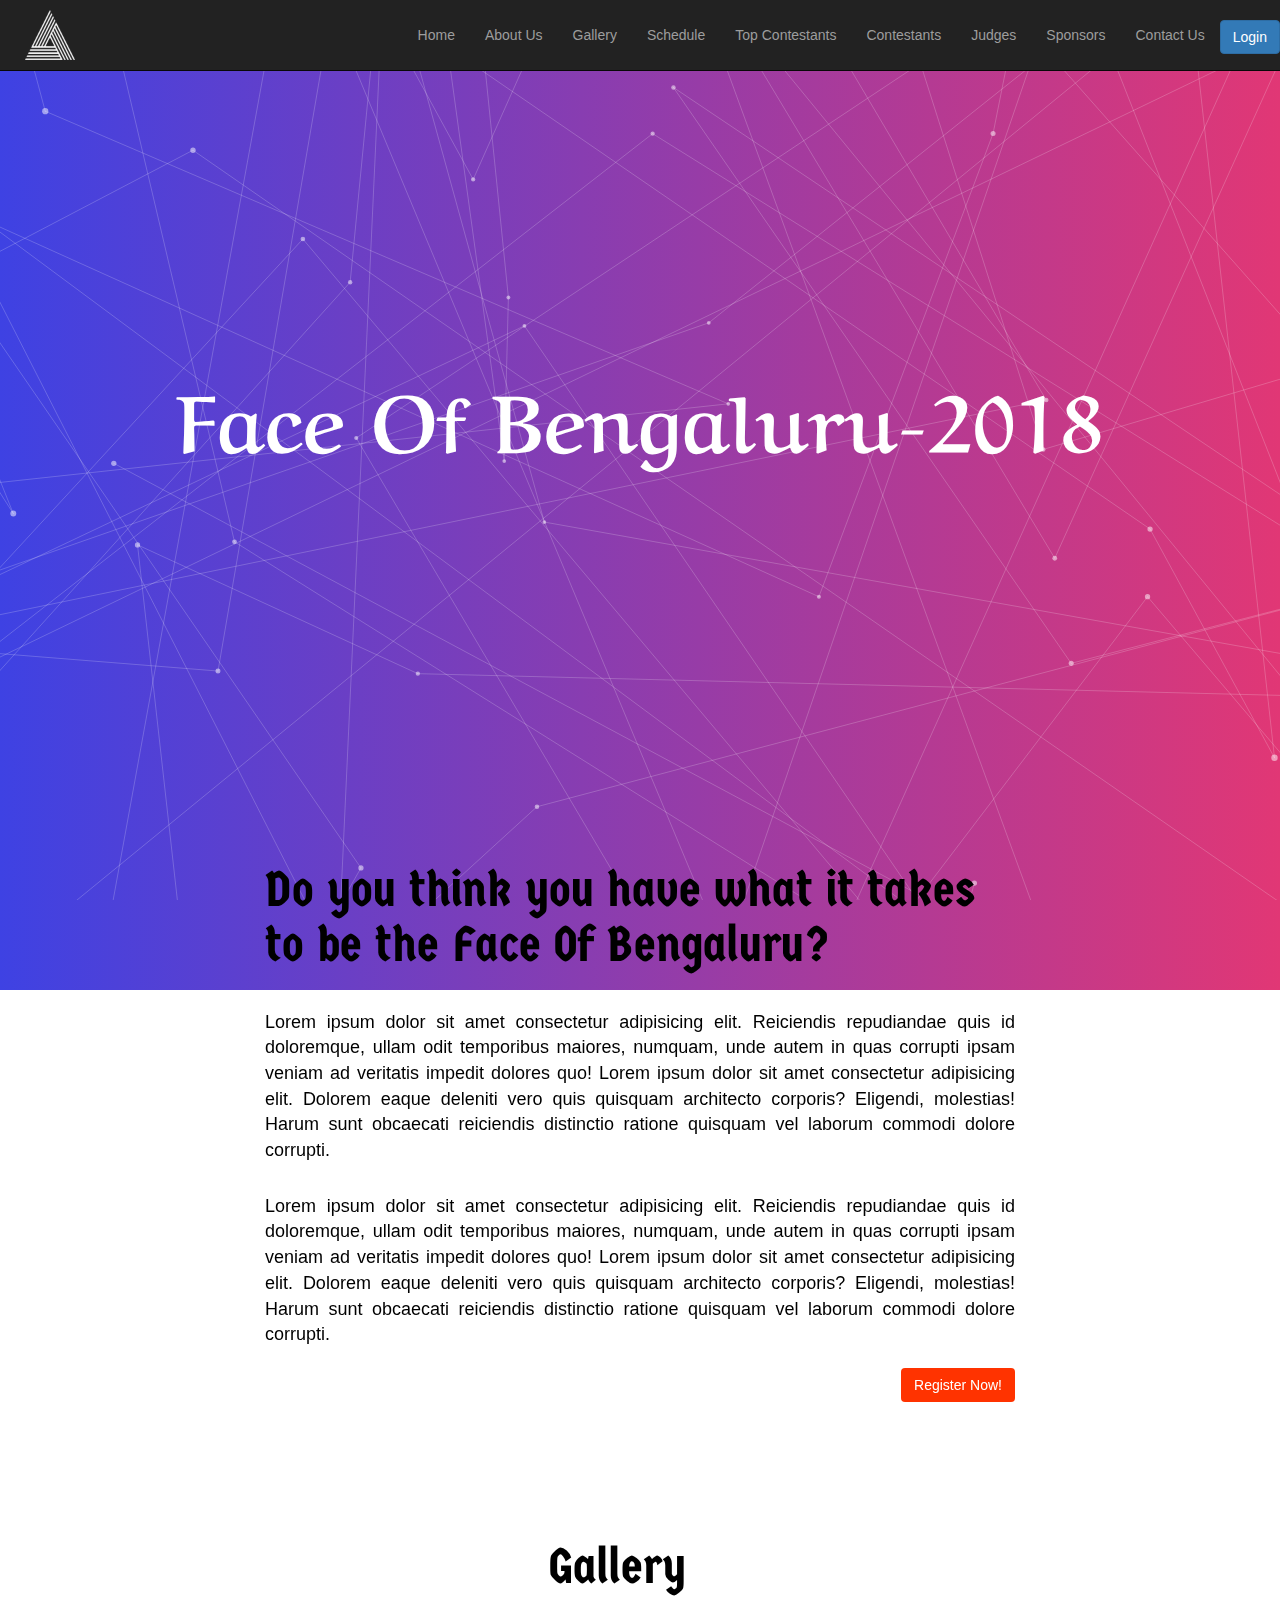
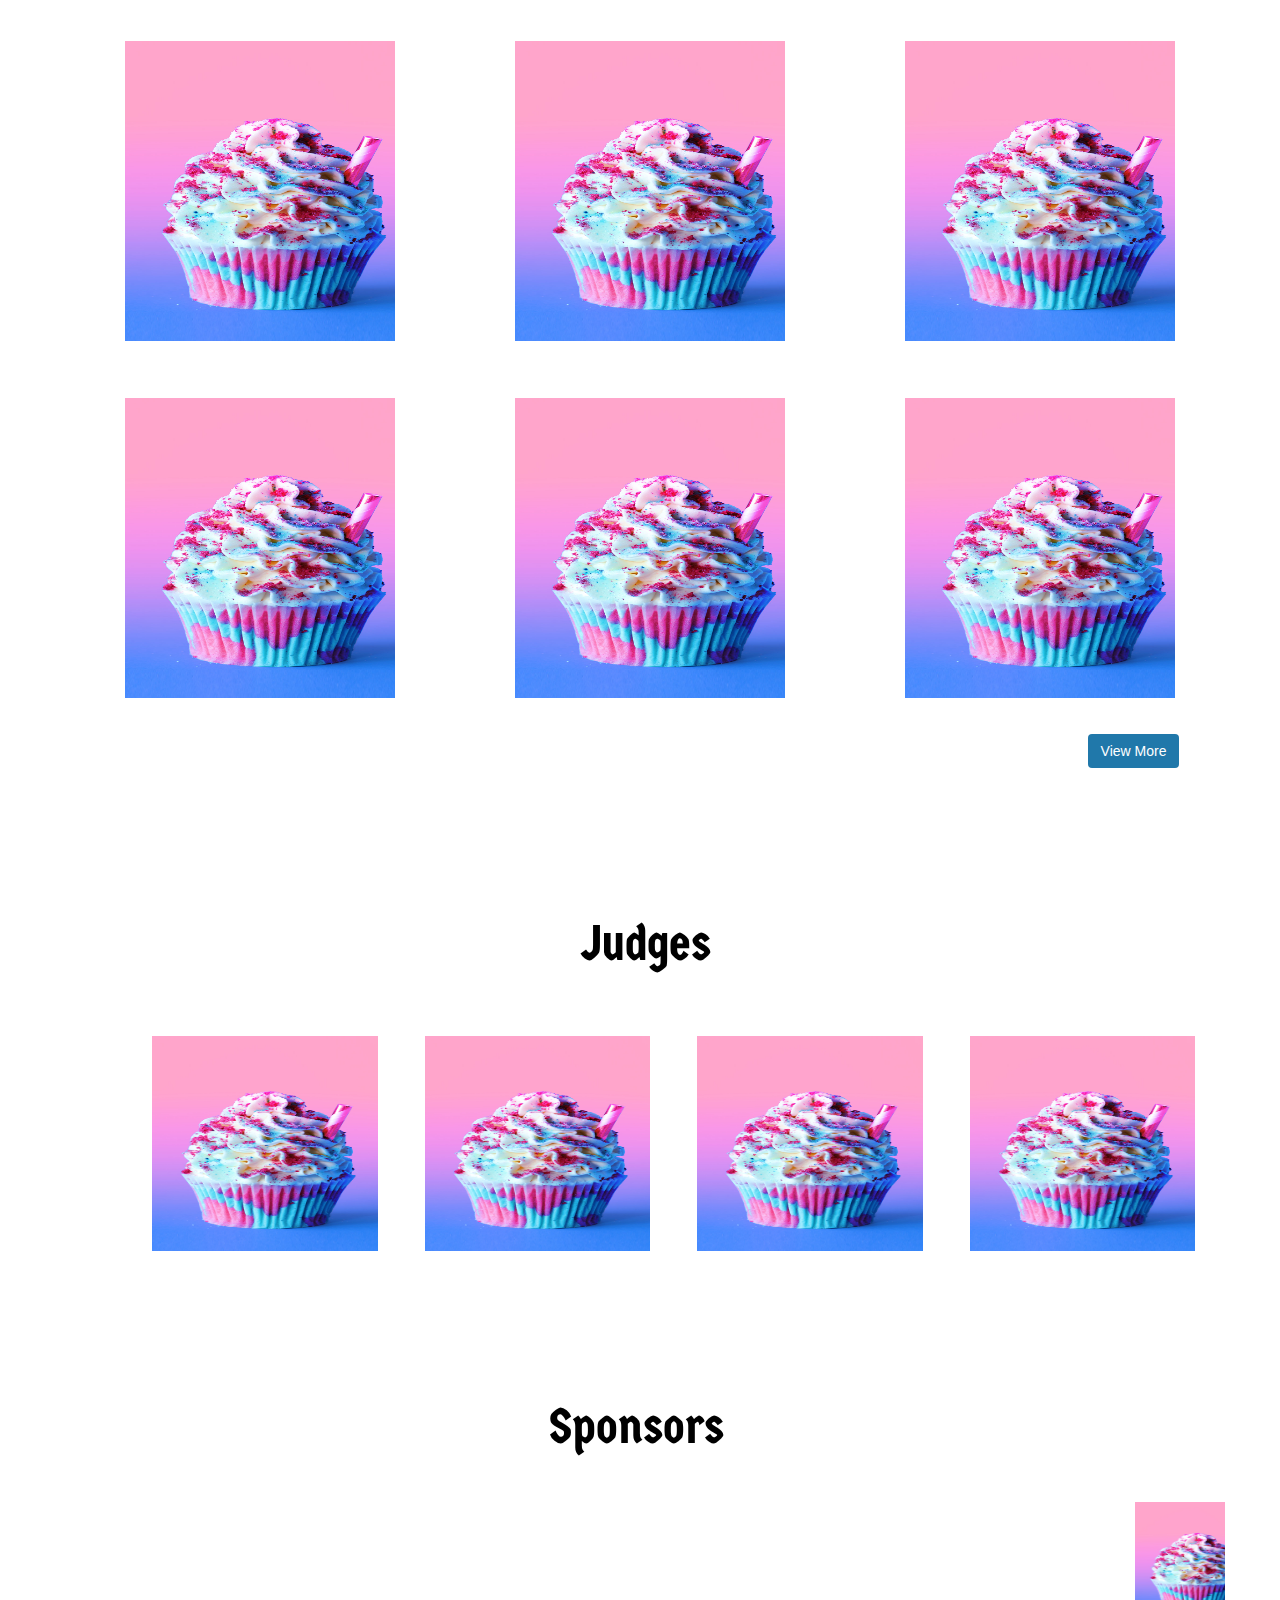
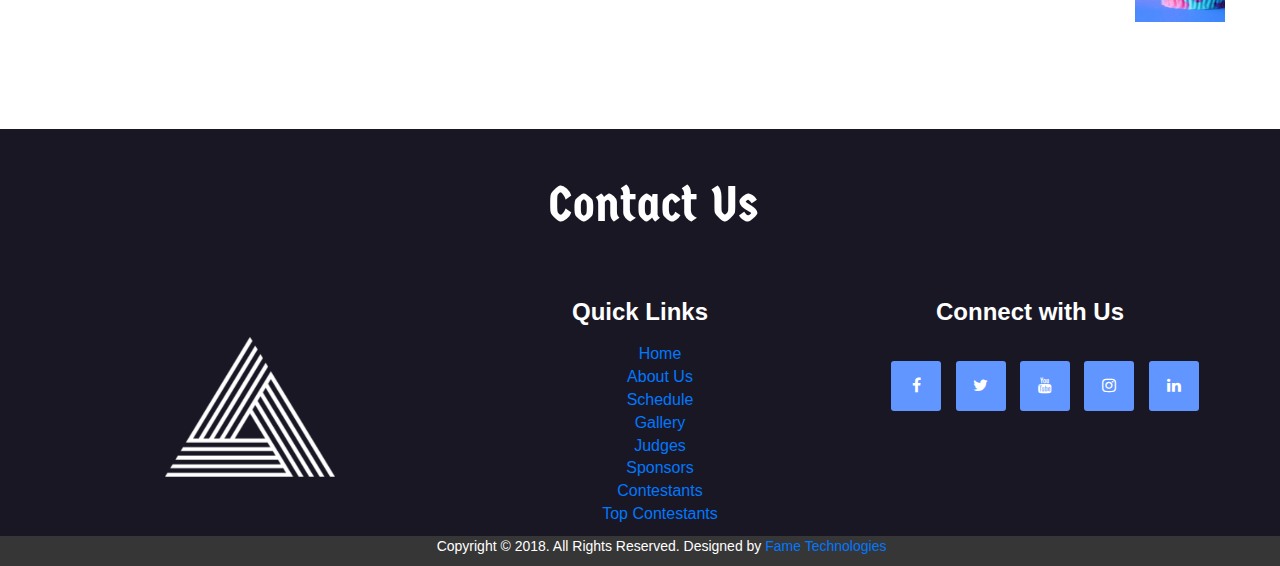
==== commit 5643bb55: "Updated Schedule page" ====
--- a/index.html
+++ b/index.html
@@ -104,7 +104,7 @@
                         <a href="index.html#gallery">Gallery</a>
                     </li>
                     <li>
-                        <a href="index.html#schedule">Schedule</a>
+                        <a href="schedule.html">Schedule</a>
                     </li>
                     <li>
                         <a href="index.html#topcont">Top Contestants</a>
@@ -263,9 +263,8 @@
                             <h3 class="content-title">College #6</h3>
                         </div>
                     </div>
-                    <button type="Login" class="btn" style="color: #fff; margin-top: 10%; margin-left: 66%; background: #2078aa;">View More
-                        <a href="reg.html"></a>
-                    </button>
+                    <a href="gallery.html"><button type="Login" class="btn" style="color: #fff; margin-top: 10%; margin-left: 66%; background: #2078aa;">View More
+                    </button></a>
                 </div>
 
 
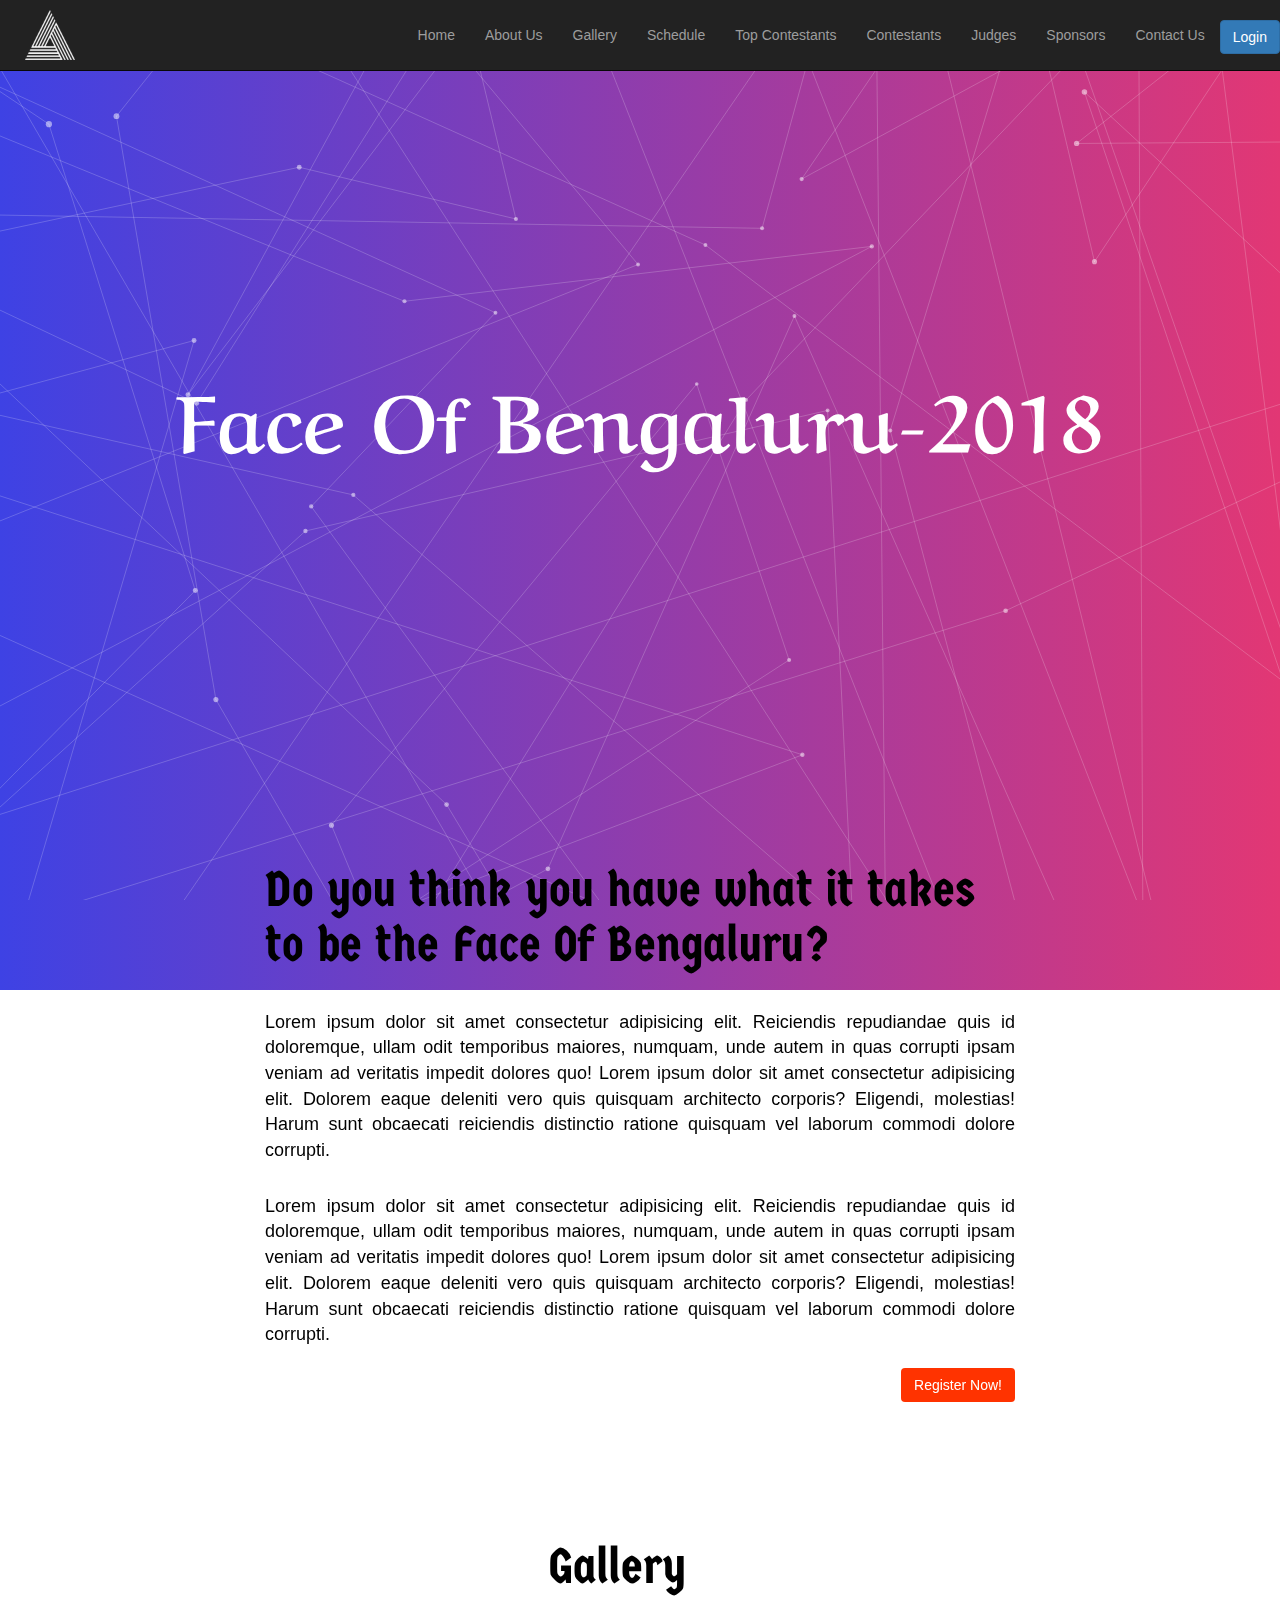
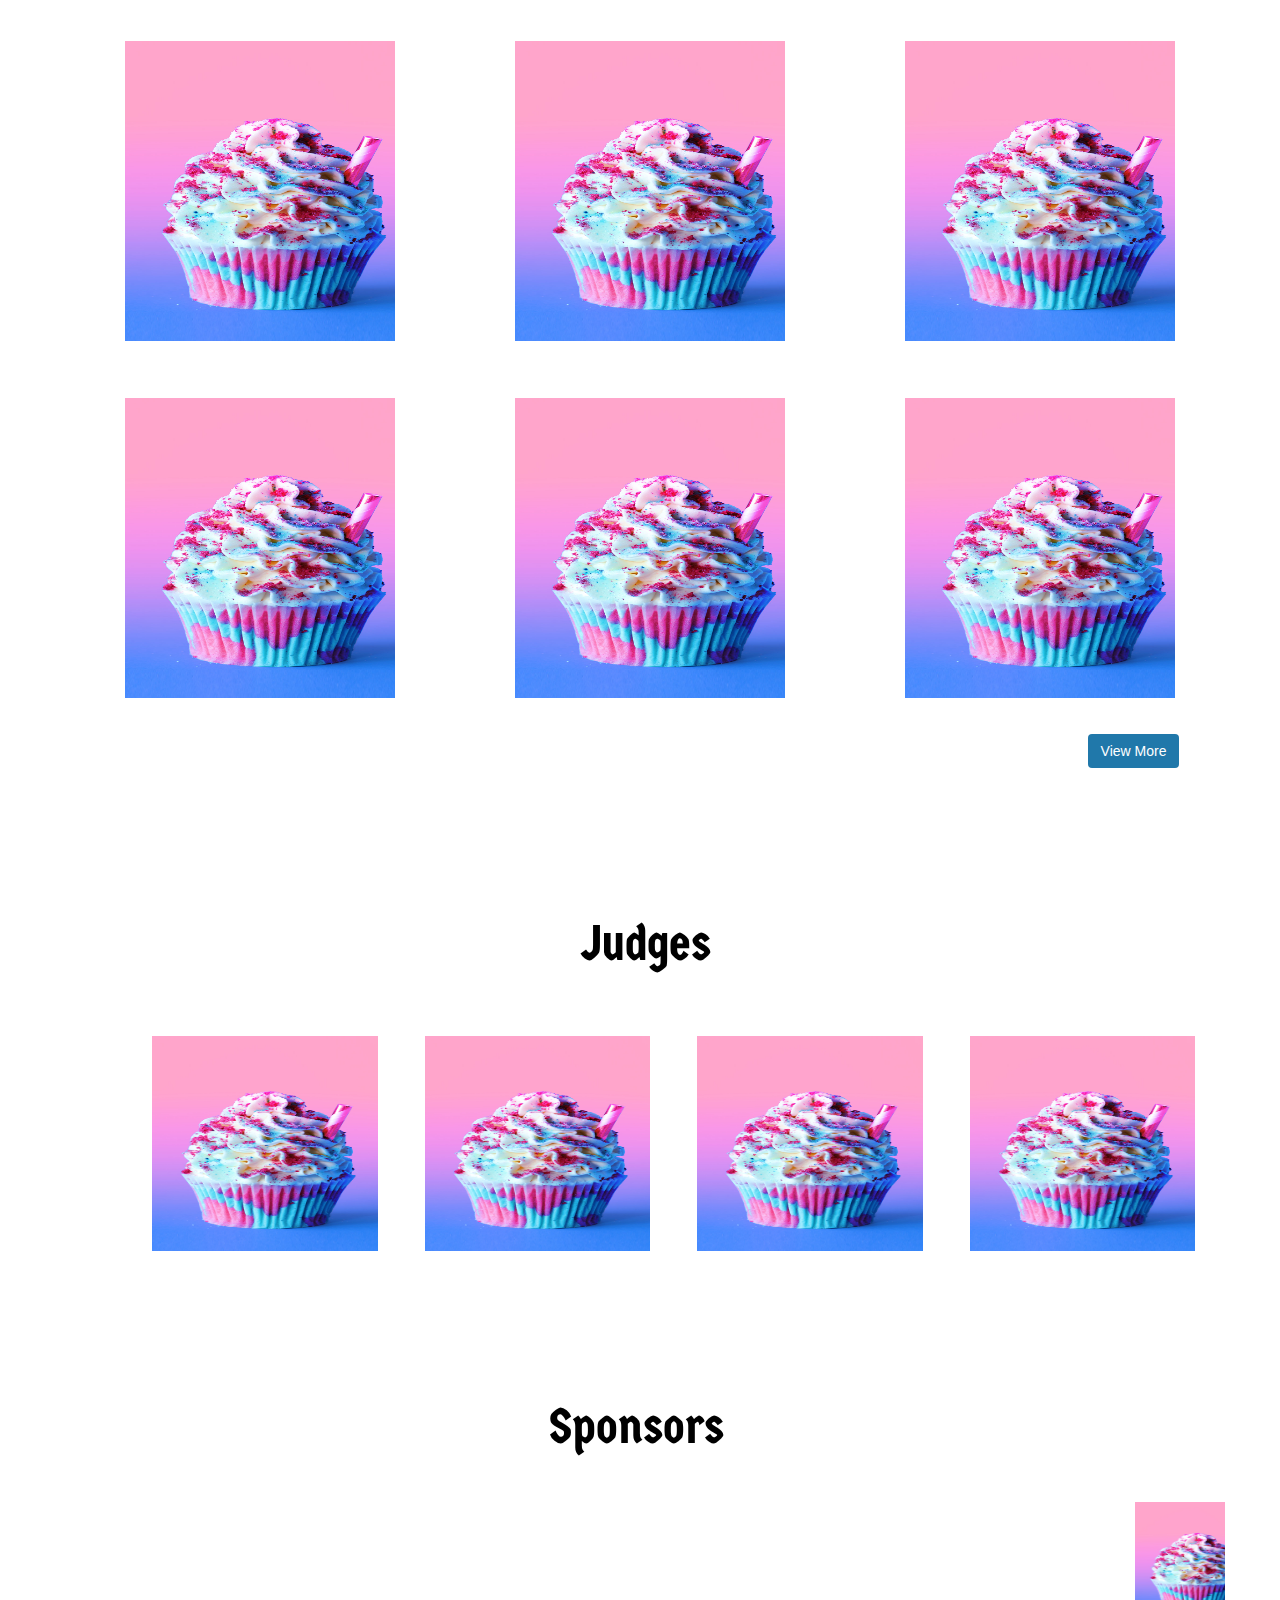
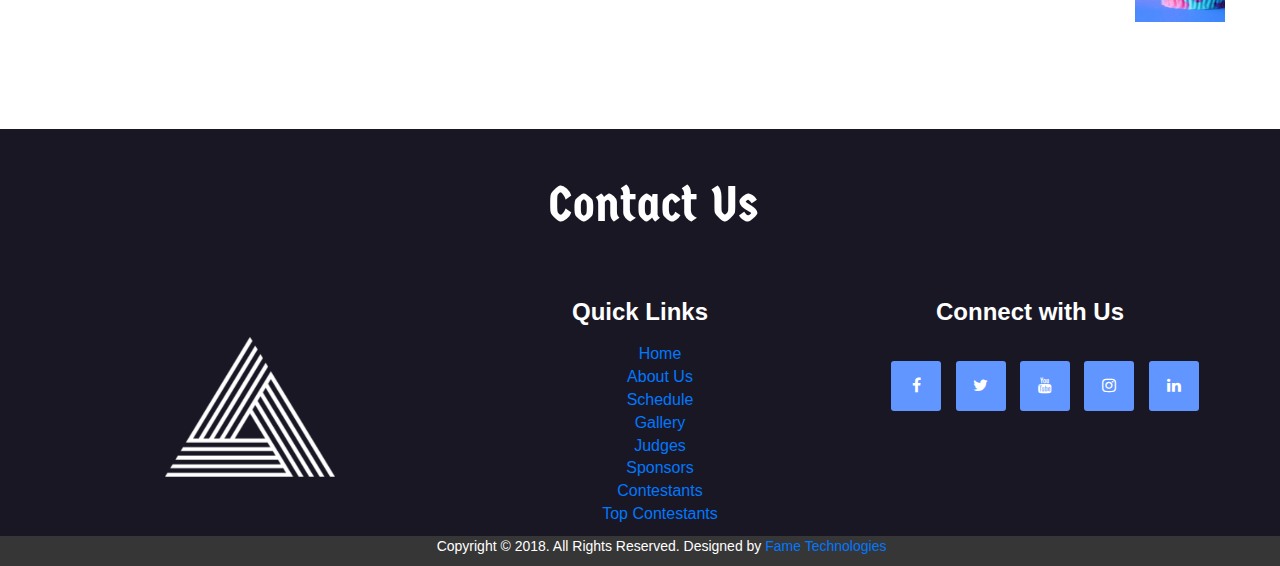
==== commit 5f07257d: "Added new pages" ====
--- a/index.html
+++ b/index.html
@@ -123,9 +123,8 @@
                     </li>
 
                     <li>
-                        <button type="Login" class="btn btn-primary" style="color: #fff; margin-top: 10px;">Login
-                            <a href="login.html"></a>
-                        </button>
+                        <button type="Login" class="btn btn-primary" style="color: #fff; margin-top: 10px;" data-toggle="modal" data-target="#loginModal">Login</button>
+                           
                     </li>
                 </ul>
             </div>
@@ -436,7 +435,38 @@
 
     <!--End Section: Contact Us-->
 
-
+    <!--Modal-->
+    <!--Login Modal-->
+    <div class="modal fade" id="loginModal" tabindex="-1" role="dialog" aria-labelledby="exampleModalLabel" aria-hidden="true">
+        <div class="modal-dialog" role="document">
+            <div class="modal-content">
+                <div class="modal-header">
+                        <button type="button" class="close" data-dismiss="modal" aria-label="Close">
+                                <span aria-hidden="true">&times;</span>
+                            </button>
+                    <h4 class="modal-title" style="color: #000;">Login</h4>
+                    
+                </div>
+                <div class="modal-body">
+                    <form>
+                        <div class="form-group">
+                          <label for="InputEmail">Email address</label>
+                          <input type="email" class="form-control" id="InputEmail" placeholder="Email">
+                        </div>
+                        <div class="form-group">
+                          <label for="InputPassword">Password</label>
+                          <input type="password" class="form-control" id="InputPassword" placeholder="Password">
+                        </div>
+                        <a href="userprof.html" type="submit" class="btn btn-success">Login</a>
+                    </form>
+                </div>
+                
+            </div>
+        </div>
+    </div>
+
+    <!-- jQuery (necessary for Bootstrap's JavaScript plugins) -->
+    <script src="https://ajax.googleapis.com/ajax/libs/jquery/1.12.4/jquery.min.js"></script>
     <!-- Latest compiled and minified JavaScript -->
     <script src="https://maxcdn.bootstrapcdn.com/bootstrap/3.3.7/js/bootstrap.min.js" integrity="sha384-Tc5IQib027qvyjSMfHjOMaLkfuWVxZxUPnCJA7l2mCWNIpG9mGCD8wGNIcPD7Txa"
         crossorigin="anonymous"></script>
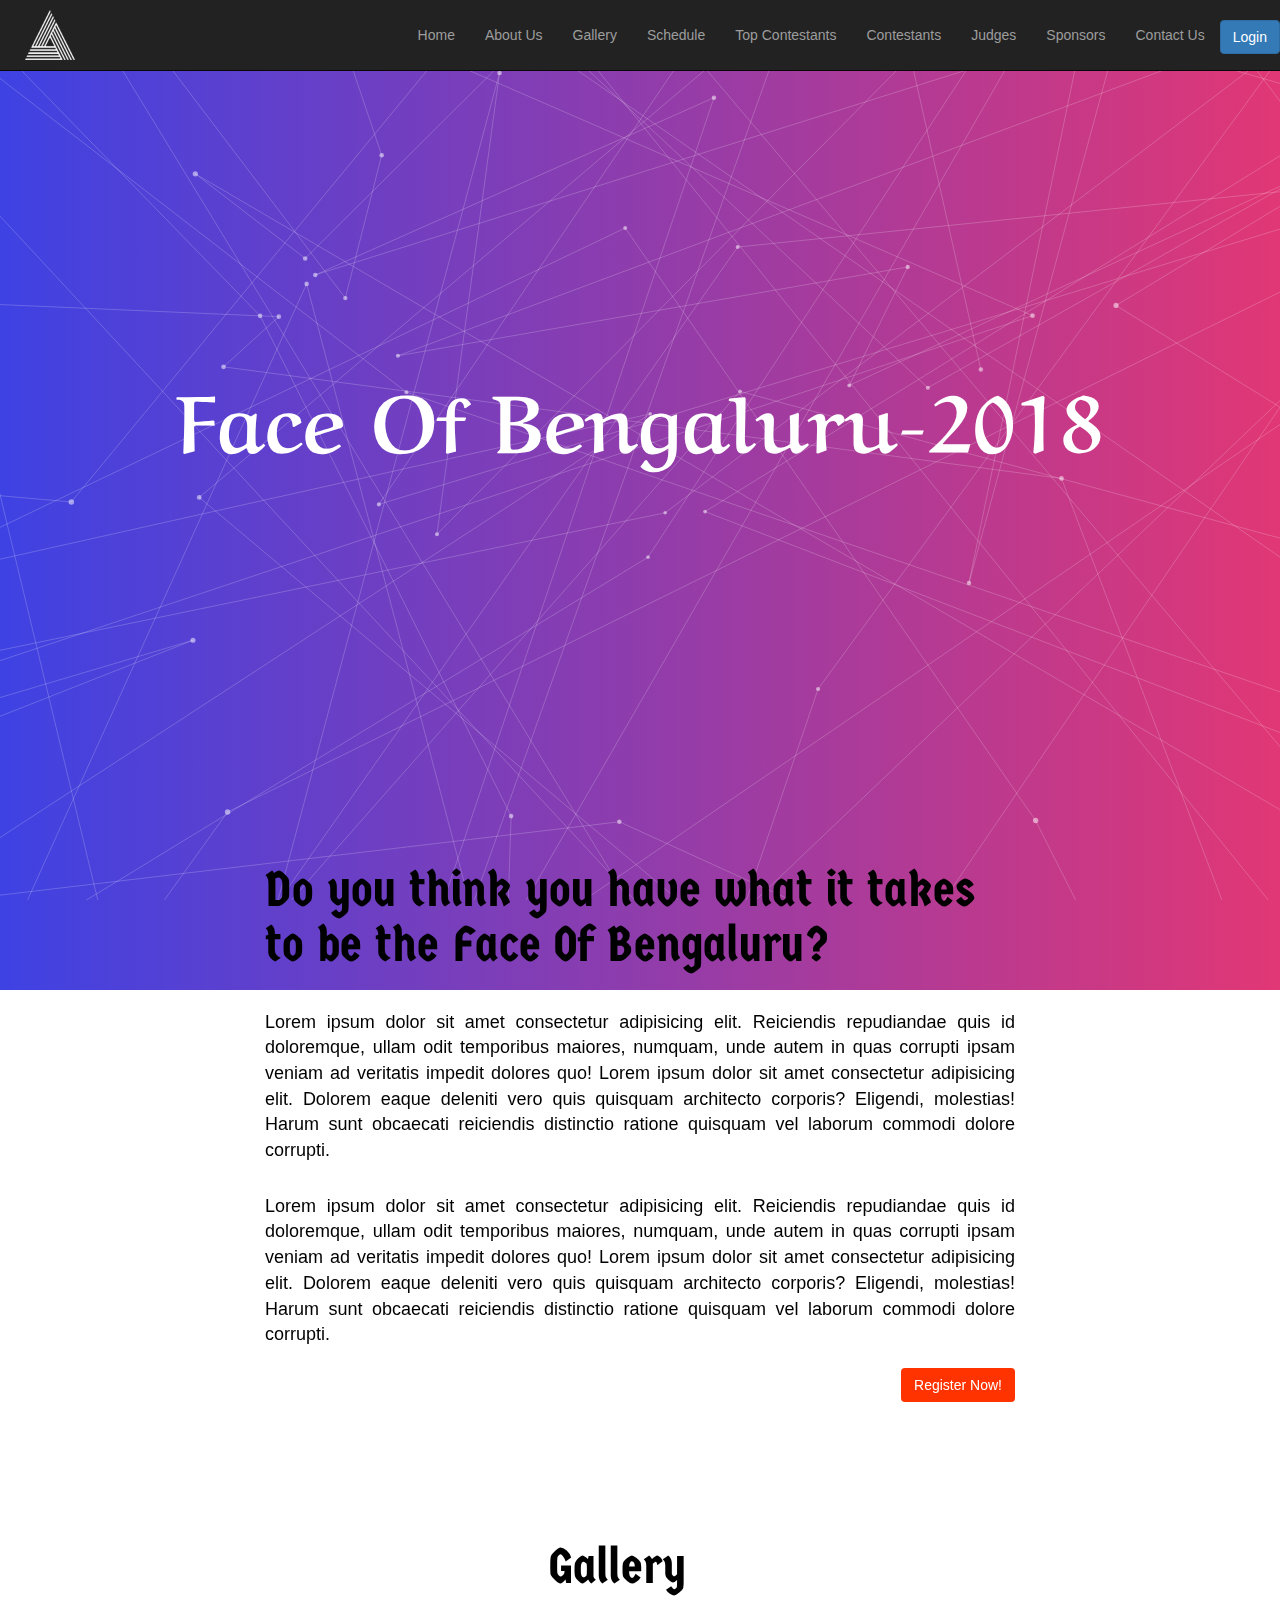
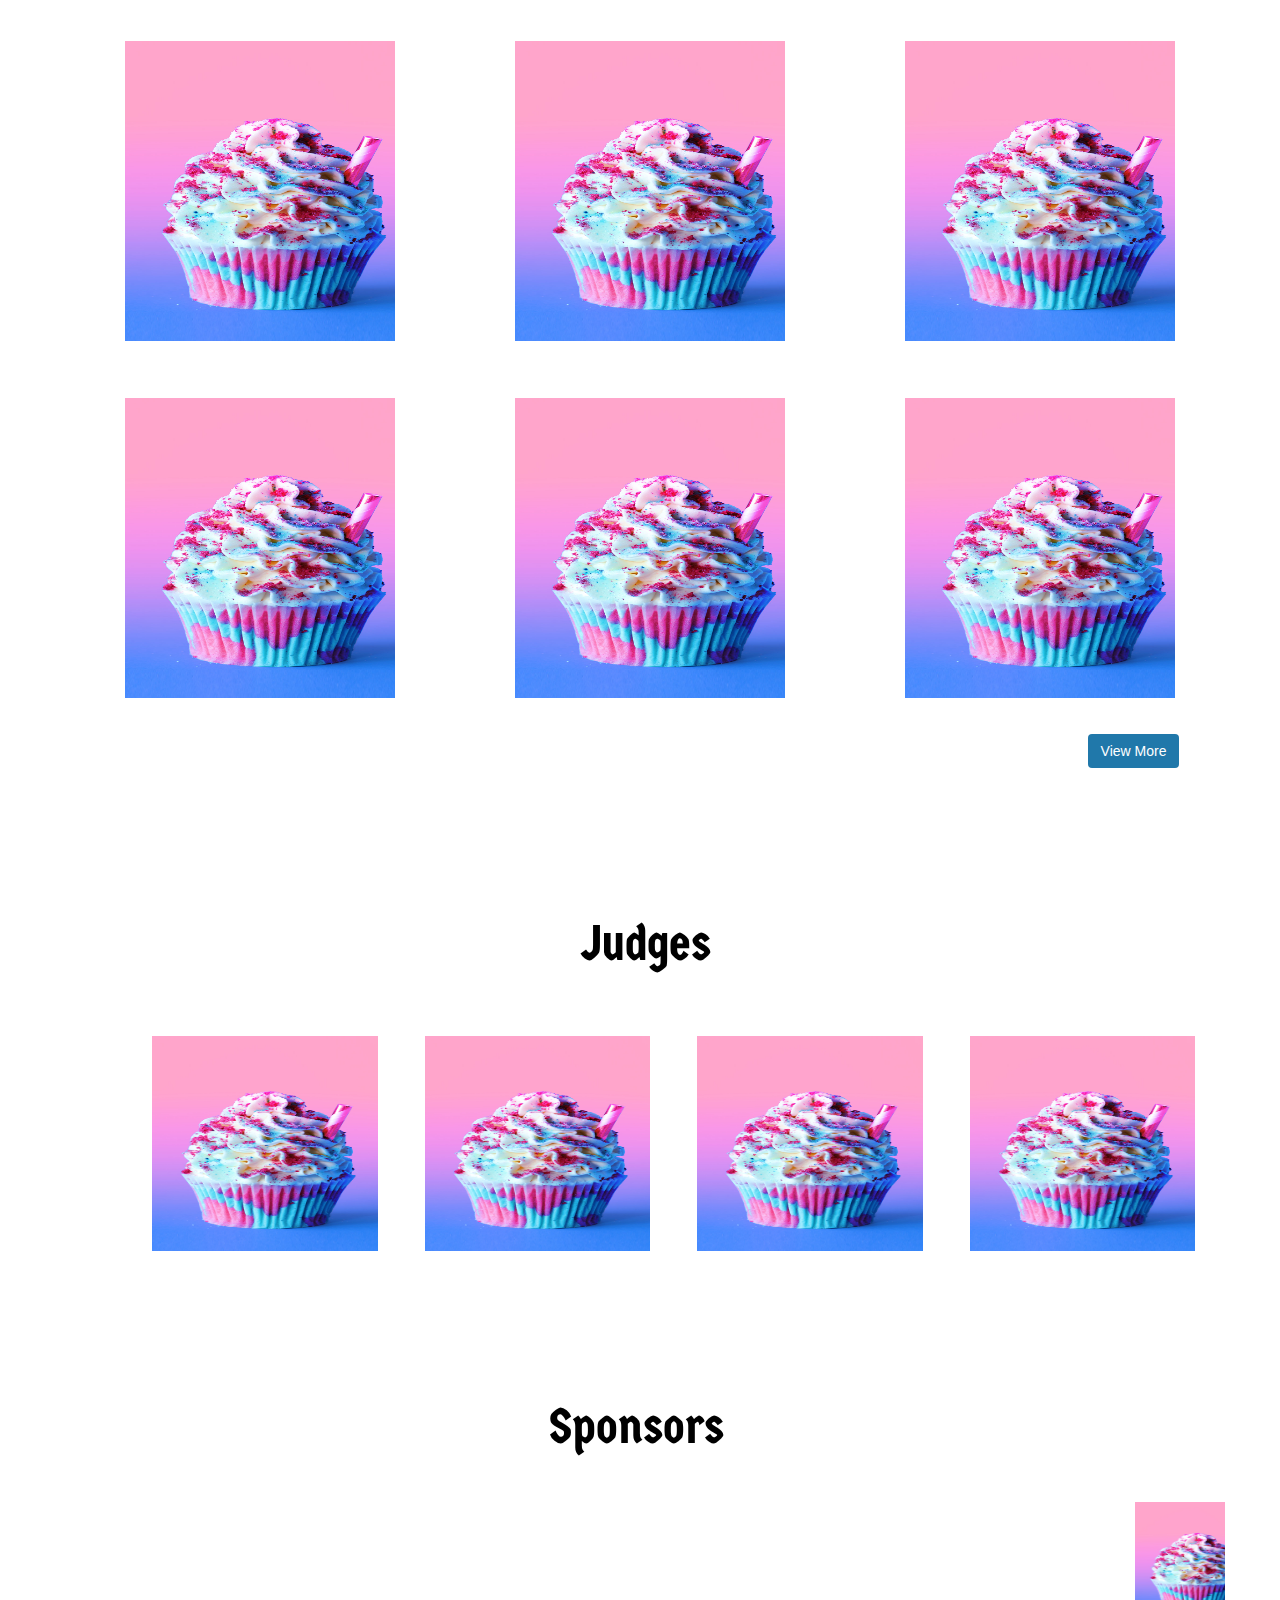
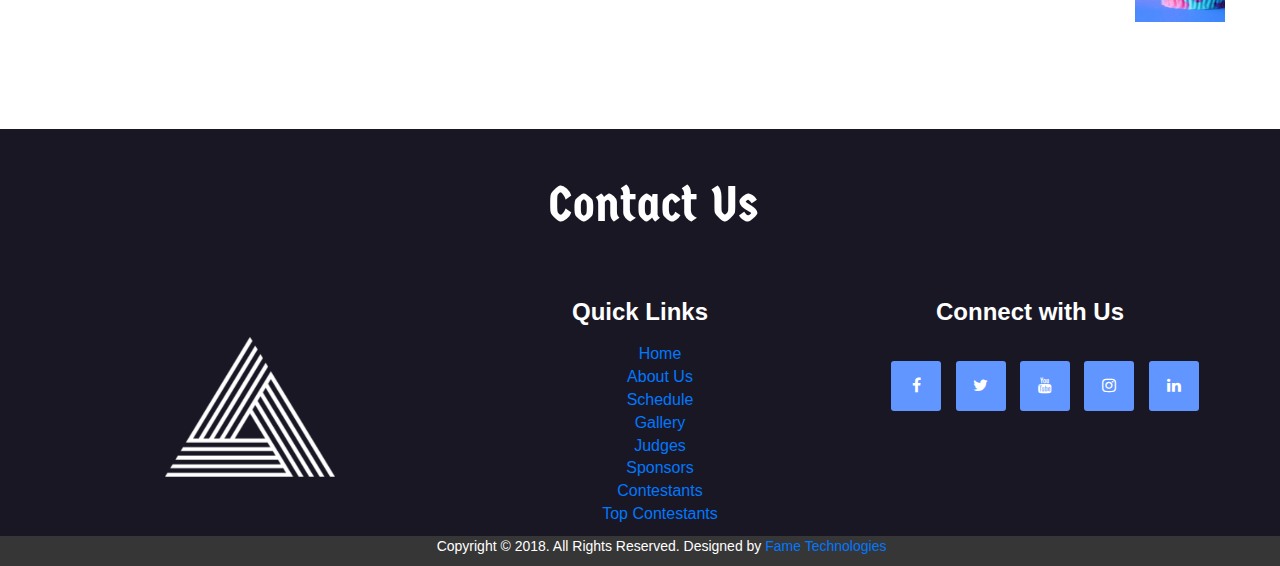
==== commit 5ea07013: "Updated nav links and added contestant pages" ====
--- a/index.html
+++ b/index.html
@@ -107,10 +107,10 @@
                         <a href="schedule.html">Schedule</a>
                     </li>
                     <li>
-                        <a href="index.html#topcont">Top Contestants</a>
-                    </li>
-                    <li>
-                        <a href="index.html#cont">Contestants</a>
+                        <a href="topcont.html">Top Contestants</a>
+                    </li>
+                    <li>
+                        <a href="cont.html">Contestants</a>
                     </li>
                     <li>
                         <a href="index.html#judges">Judges</a>
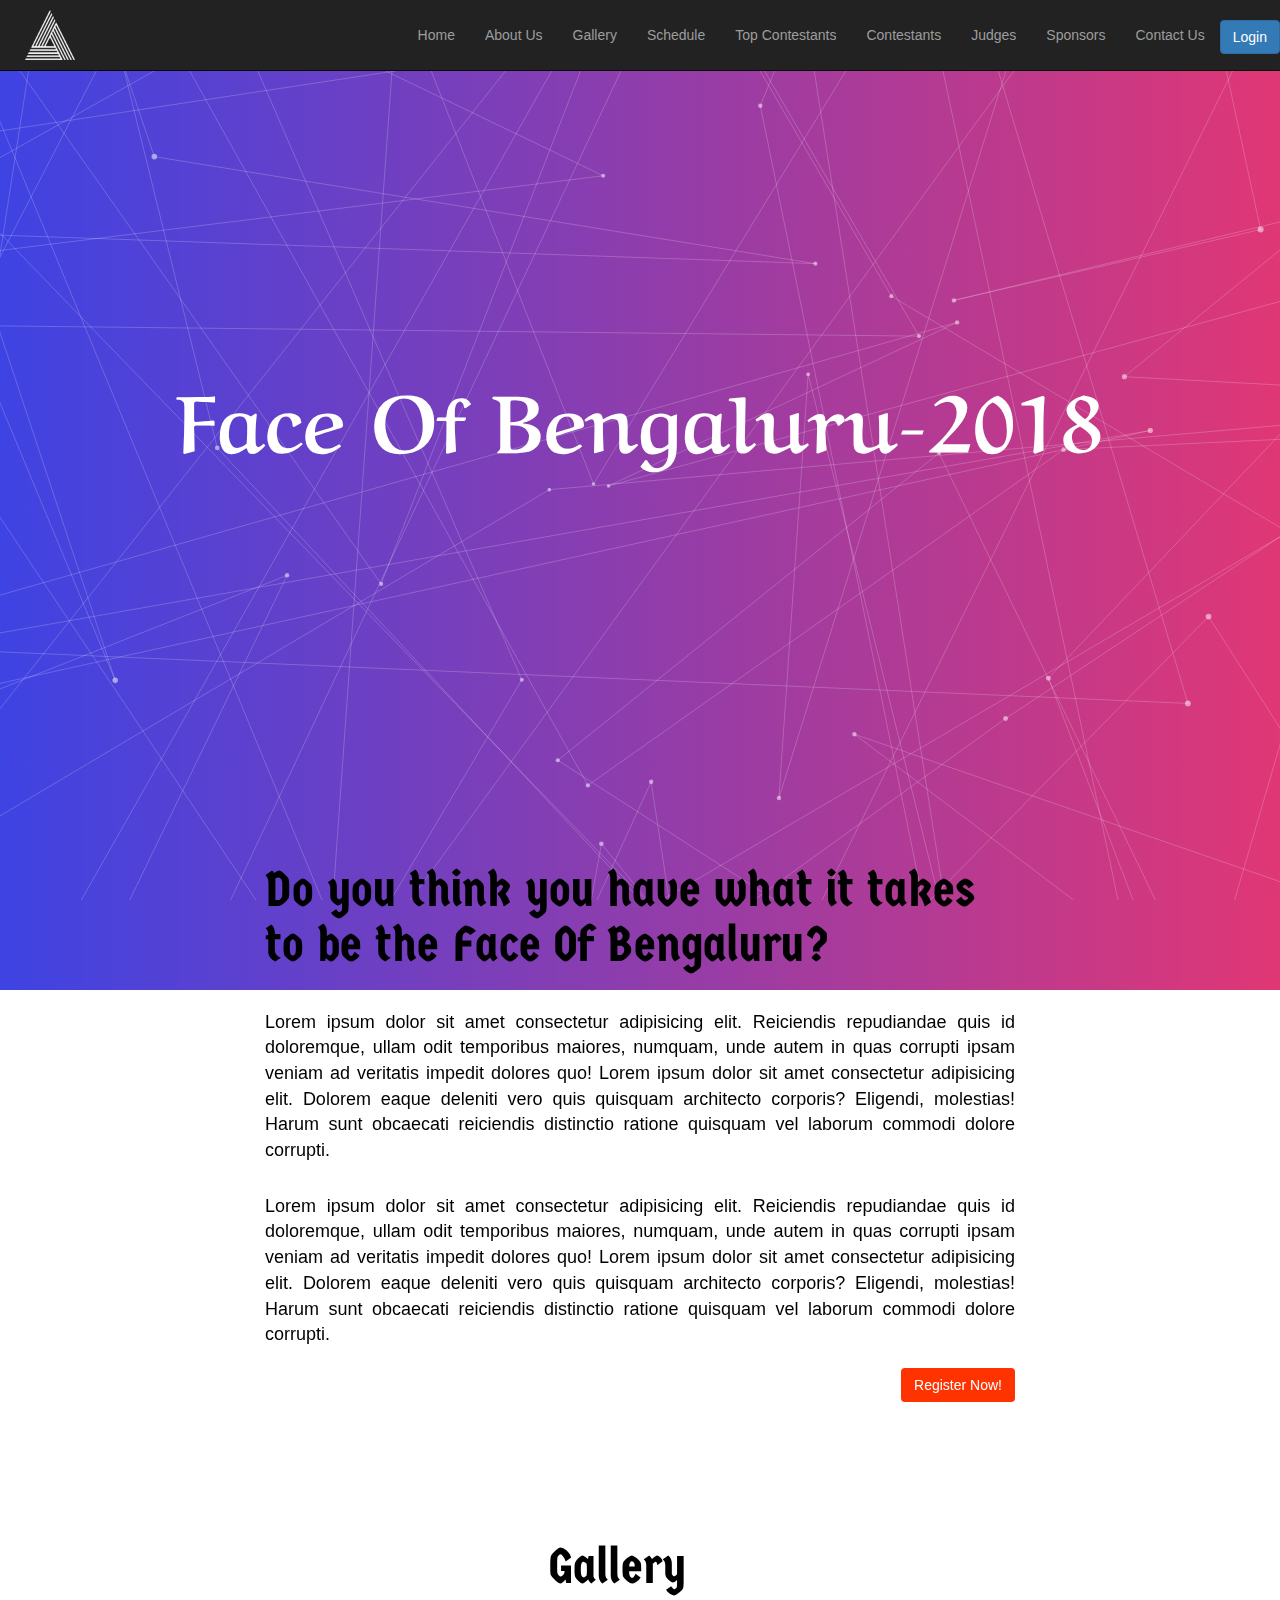
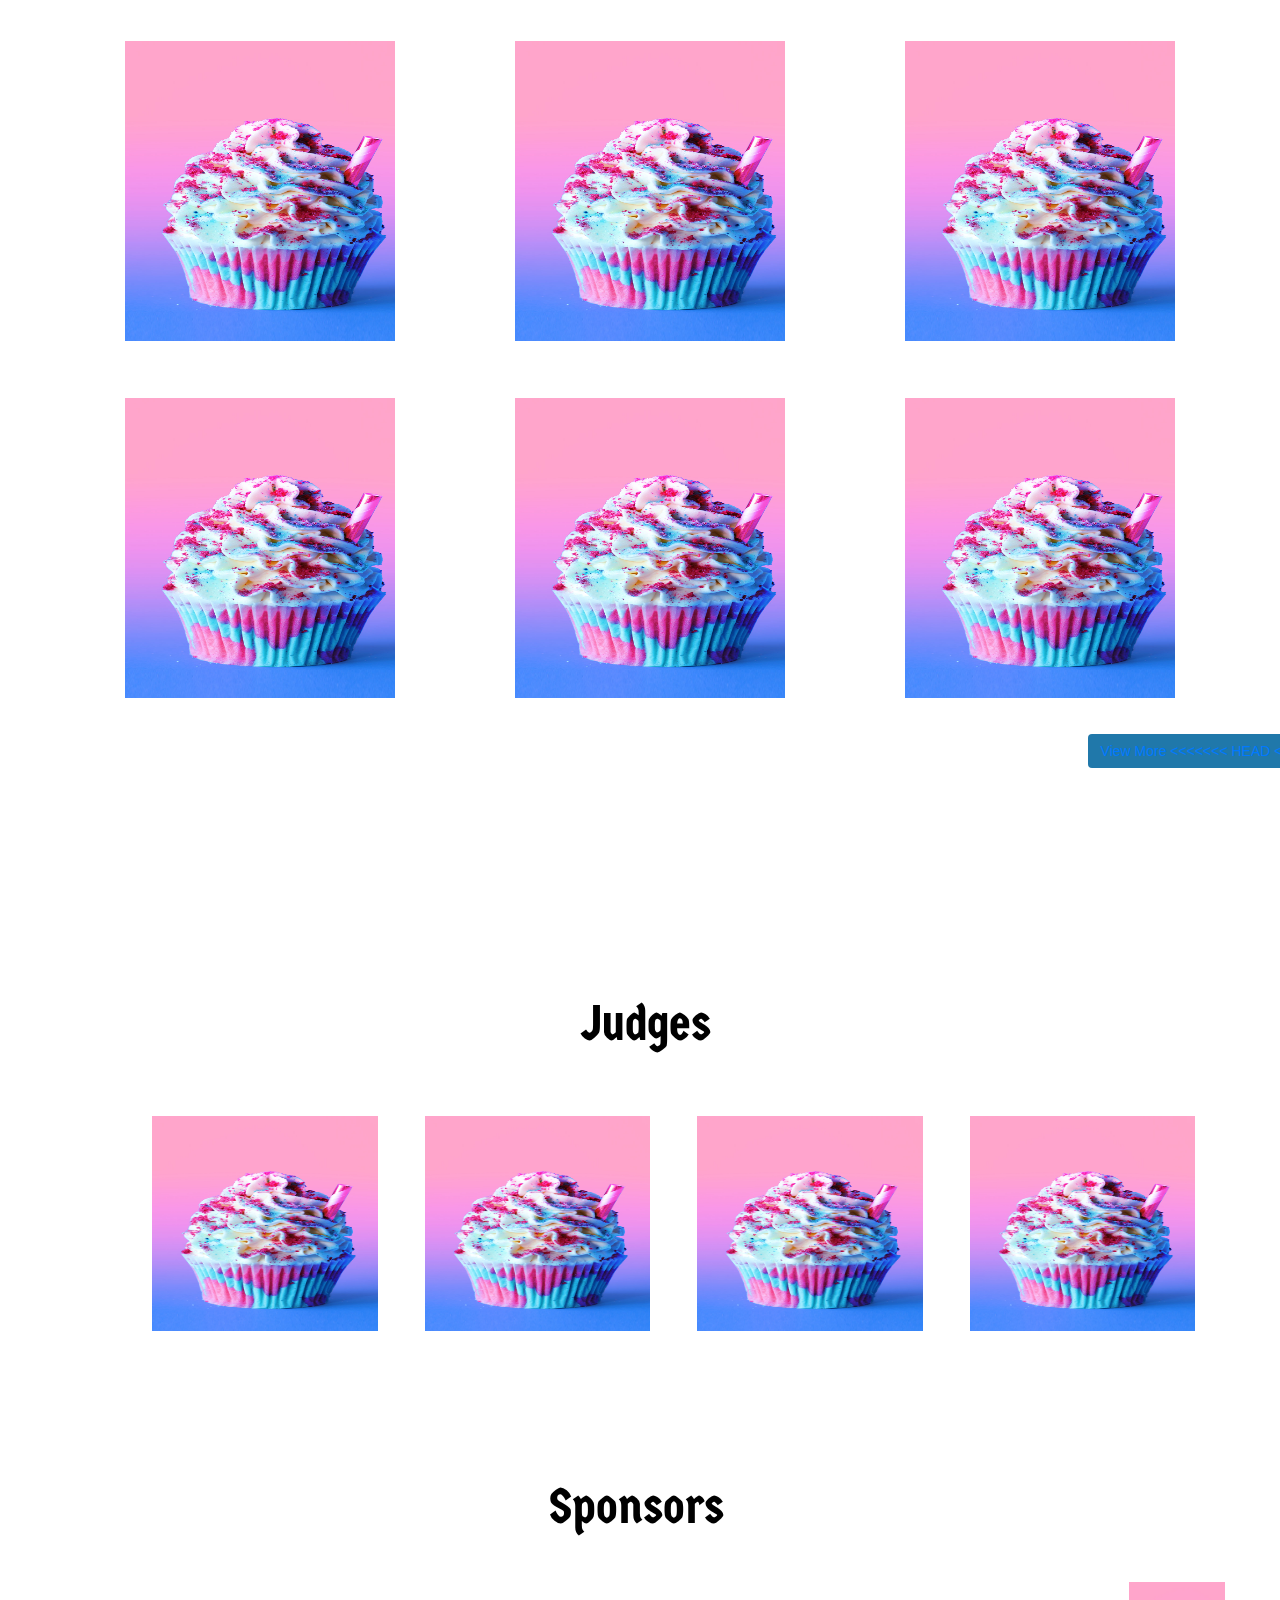
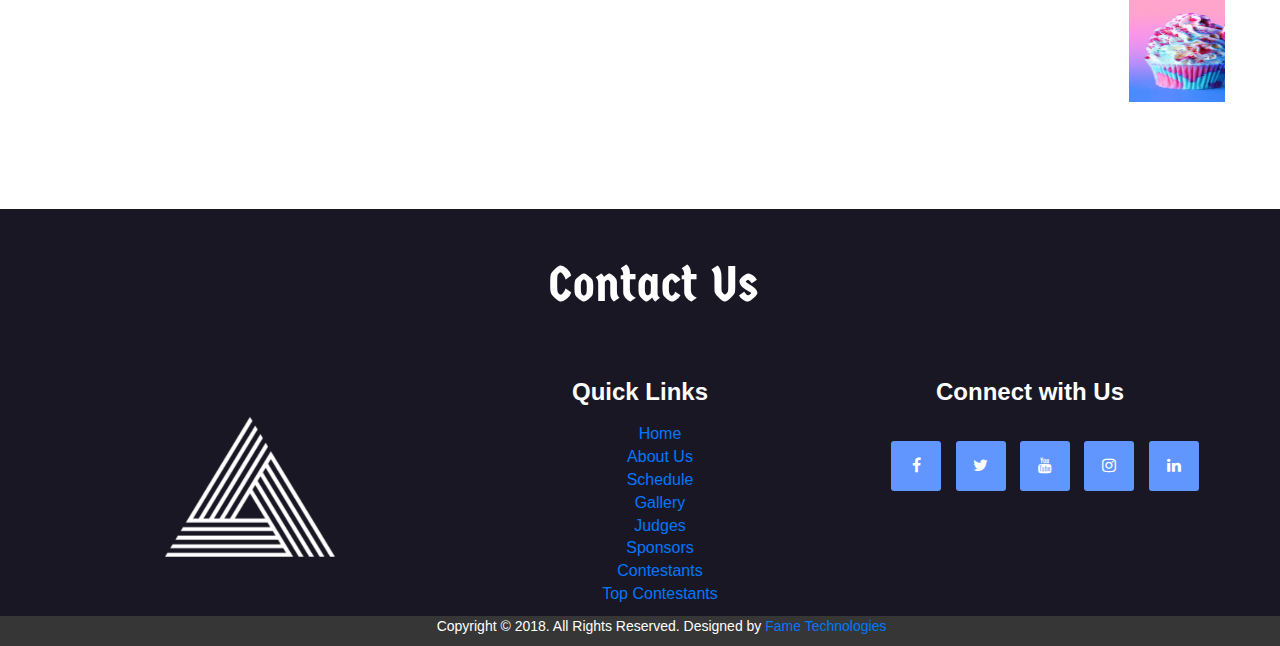
==== commit d3895a83: "updated" ====
--- a/index.html
+++ b/index.html
@@ -263,7 +263,16 @@
                         </div>
                     </div>
                     <a href="gallery.html"><button type="Login" class="btn" style="color: #fff; margin-top: 10%; margin-left: 66%; background: #2078aa;">View More
+<<<<<<< HEAD
+<<<<<<< HEAD
+                        </a>
+                    </button>
+=======
                     </button></a>
+>>>>>>> 5643bb5548523377b79bcb6b422a87bcf3a543ef
+=======
+                    </button></a>
+>>>>>>> 5ea07013387c8b9c7c4588da26174fdc54acb700
                 </div>
 
 
